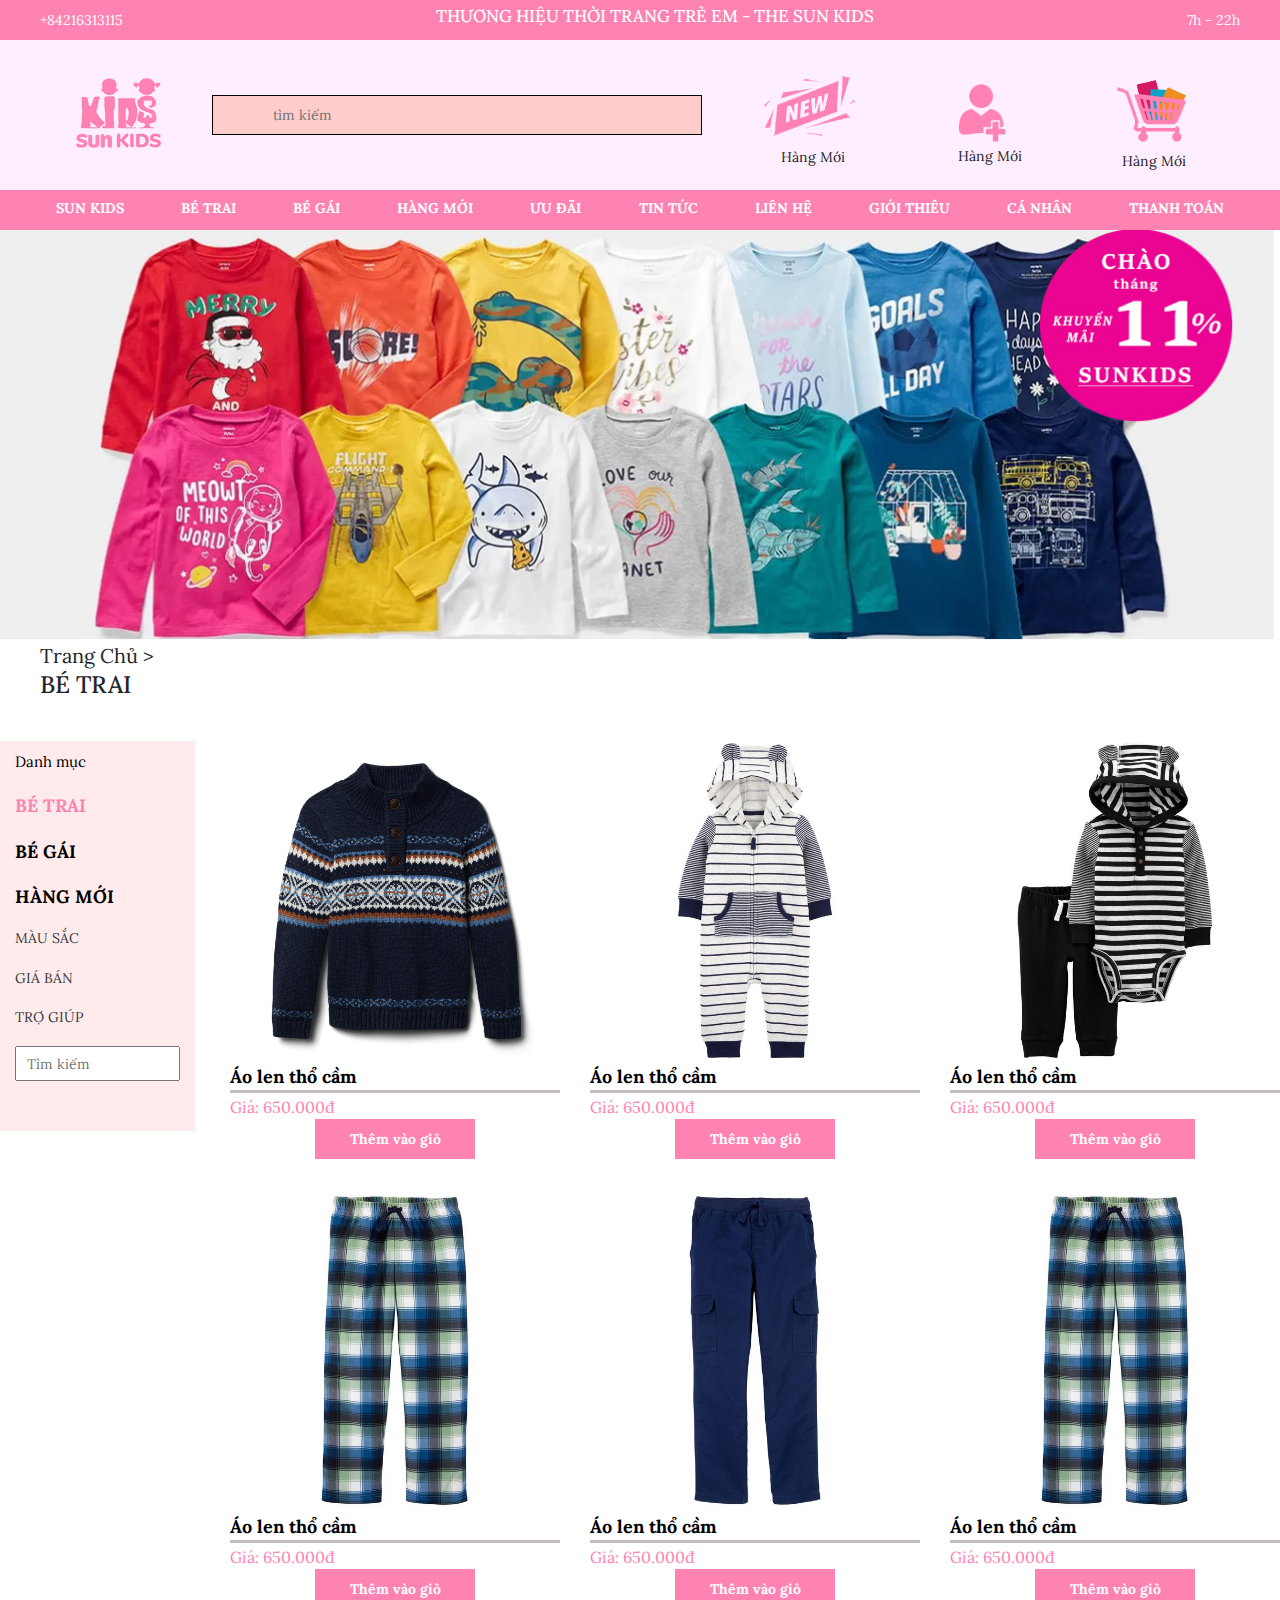
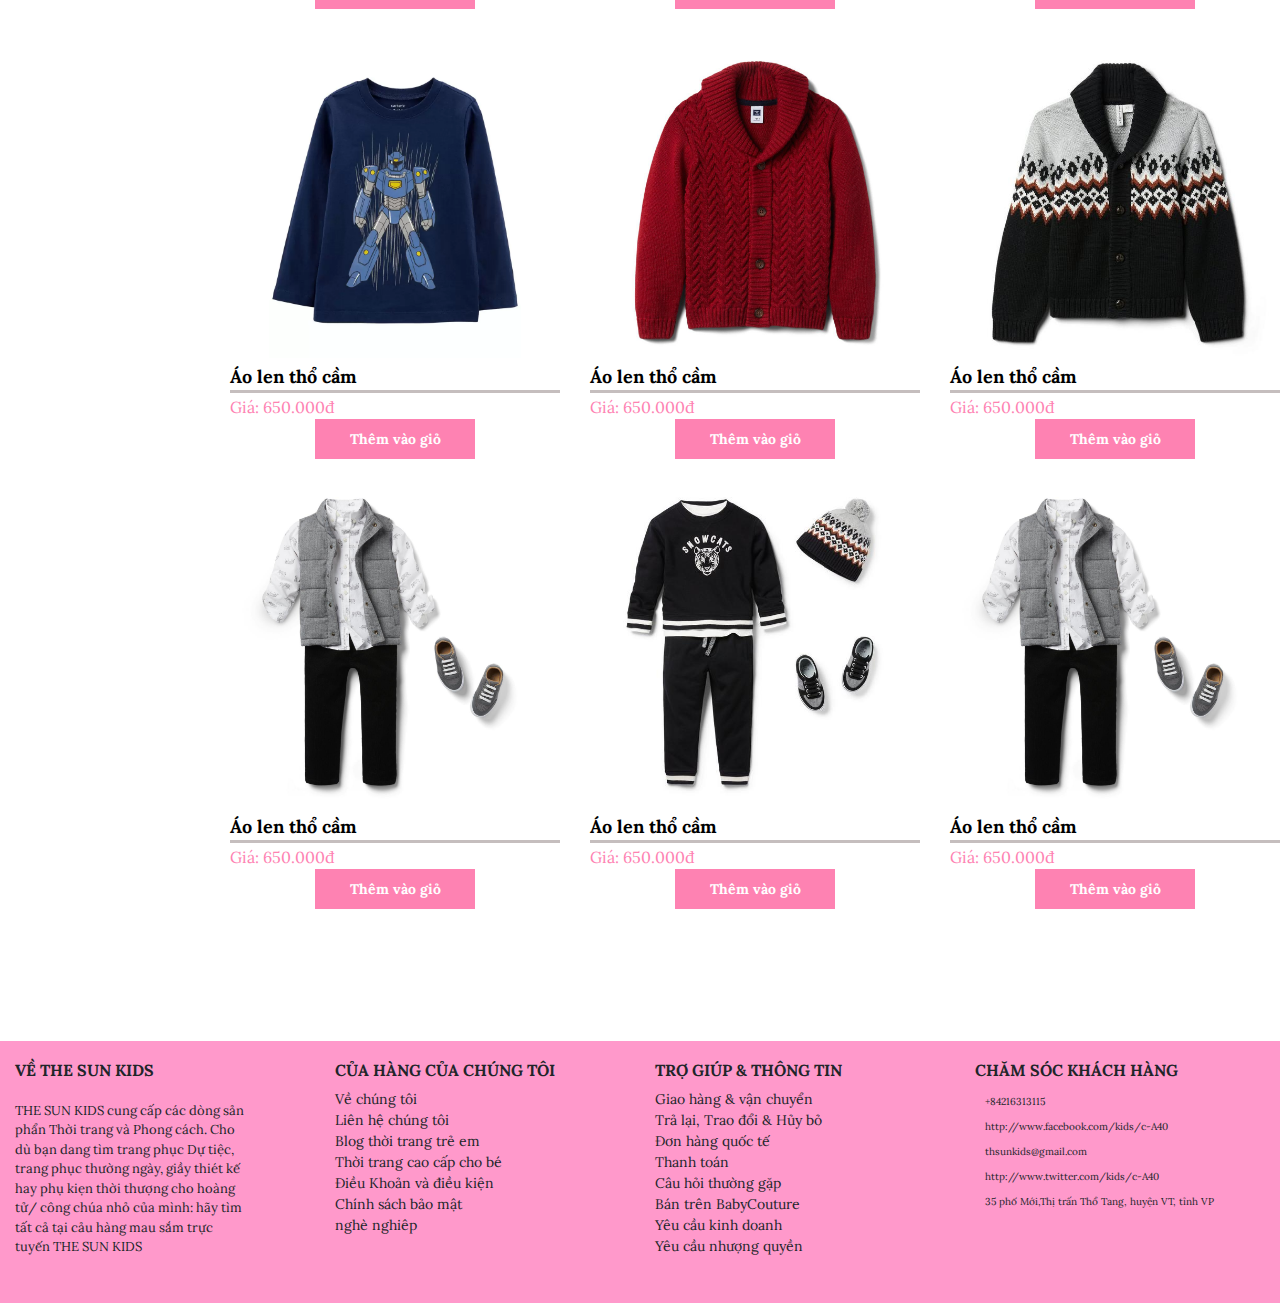
==== h2_betrai.html @ da8ee69f "3trang tiep theo" ====
<!DOCTYPE html>
<html lang="en">
  <head>
    <meta charset="UTF-8" />
    <meta http-equiv="X-UA-Compatible" content="IE=edge" />
    <meta name="viewport" content="width=device-width, initial-scale=1.0" />
    <!-- link bootrap 4 -->
    <link
      rel="stylesheet"
      href="https://stackpath.bootstrapcdn.com/bootstrap/4.4.1/css/bootstrap.min.css"
      integrity="sha384-Vkoo8x4CGsO3+Hhxv8T/Q5PaXtkKtu6ug5TOeNV6gBiFeWPGFN9MuhOf23Q9Ifjh"
      crossorigin="anonymous"
    />
    <!-- link fontawesome -->
    <link
      rel="stylesheet"
      href="https://use.fontawesome.com/releases/v5.5.0/css/all.css"
      integrity="sha384-B4dIYHKNBt8Bc12p+WXckhzcICo0wtJAoU8YZTY5qE0Id1GSseTk6S+L3BlXeVIU"
      crossorigin="anonymous"
    />
    <!-- link iconscou -->
    <link
      rel="stylesheet"
      href="https://unicons.iconscout.com/release/v4.0.0/css/line.css"
    />
    <link rel="stylesheet" href="h2_betrai.css" />
    <title>Trang Giỏ hàng bước 2 h5</title>
  </head>
  <body>
    <div class="container-fluid page-fluid">
      <header class="header">
        <div class="header__sub">
          <div>
            <i class="uil uil-phone"></i>
            <span>+84216313115</span>
          </div>
          <div>
            <h3 class="header__sub-title">
              THƯƠNG HIỆU THỜI TRANG TRẺ EM - THE SUN KIDS
            </h3>
          </div>
          <div>
            <i class="far fa-clock"></i>
            <span>7h - 22h</span>
          </div>
        </div>
        <div class="header__main">
          <div class="header__main-logo">
            <a href="index.html">
              <img src="./img/logo1.png" alt="" />
            </a>
          </div>
          <div class="header__search">
            <input type="text" placeholder="tìm kiếm" class="header__input" />
            <button class="header-btn-icon">
              <i class="fas fa-search"></i>
            </button>
          </div>
          <div class="header__img">
            <a href=""><img src="./img/new.png" alt="" /></a>            
            <span class="header__img-sub">Hàng Mới</span>
          </div>
          <div class="header__img">
            <a href=""><img src="./img/user.png" alt="" /></a>
            <span class="header__img-sub">Hàng Mới</span>
          </div>
          <div class="header__img">
            <a href=""><img src="./img/giohang.png" alt="" /></a>
            <span class="header__img-sub">Hàng Mới</span>
          </div>
        </div>
        <nav class="header__nav">
            <ul class="nav justify-content-sm-between text-uppercase">
                <li class="nav-item">
                  <a class="nav-link" href="#"><span>sun kids</span></a>
                </li>
                <li class="nav-item">
                  <a class="nav-link" href="#"><span>bé trai</span></a>
                </li>
                <li class="nav-item">
                  <a class="nav-link" href="#"><span>bé gái</span></a>
                </li>
                <li class="nav-item">
                  <a class="nav-link" href="#"><span>hàng mới</span></a>
                </li>
                <li class="nav-item">
                  <a class="nav-link" href="#"><span>ưu đãi</span></a>
                </li>
                <li class="nav-item">
                  <a class="nav-link" href="#"><span>tin tức</span></a>
                </li>
                <li class="nav-item">
                  <a class="nav-link" href="#"><span>liên hệ</span></a>
                </li>
                <li class="nav-item">
                  <a class="nav-link" href="#"><span>giới thiêu</span></a>
                </li>
                <li class="nav-item">
                  <a class="nav-link" href="#"><span>cá nhân</span></a>
                </li>
                <li class="nav-item">
                  <a class="nav-link" href="#"><span>Thanh toán</span></a>
                </li>
              </ul>
        </nav>
      </header>
    <!-- ===============================main=================================== -->
    <main>
        <div class="banner">
            <img src="/img/Trang_bé trai_full_1366px – 2.png" alt="">
        </div>
        <div class="nav__sub">
            <nav>
                <span>Trang Chủ ></span>
                <h4 class="text-uppercase">bé trai</h4>
            </nav>
        </div>
        <div class="shop__product">
            <nav class="shop__nav">            
                <ul class="shop__nav-list">
                    <span>Danh mục</span>
                    <li class="shop__nav-item"><a href="" class="shop__nav-link shop__nav-link-active shop__nav-link-active-color  text-uppercase">bé trai</a></li>
                    <li class="shop__nav-item"><a href="" class="shop__nav-link shop__nav-link-active text-uppercase">bé gái</a></li>
                    <li class="shop__nav-item"><a href="" class="shop__nav-link shop__nav-link-active text-uppercase">hàng mới</a></li>
                    <li class="shop__nav-item"><a href="" class="shop__nav-link text-uppercase text-dark">màu sắc</a></li>
                    <li class="shop__nav-item"><a href="" class="shop__nav-link text-uppercase text-dark">giá bán</a></li>
                    <li class="shop__nav-item"><a href="" class="shop__nav-link text-uppercase text-dark">trợ giúp</a></li>
                    <div>
                        <input type="text" placeholder="Tìm kiếm">
                    </div>
                </ul>   
            </nav>
            <div class="shop__product-list">
                <div class="shop__product-item">
                    <img src="./img/ẢNH SẢN PHẨM ĐẦU TIÊN.jpg" alt="" class="shop__product-img">
                    <span class="shop__product-name">Áo len thổ cầm</span>
                    <span class="shop__product-price">Giá: 650.000đ</span>
                    <button class="shop__product-btn">Thêm vào giỏ</button>
                </div>
                <div class="shop__product-item">
                    <img src="./img/3.jpg" alt="" class="shop__product-img">
                    <span class="shop__product-name">Áo len thổ cầm</span>
                    <span class="shop__product-price">Giá: 650.000đ</span>
                    <button class="shop__product-btn">Thêm vào giỏ</button>
                </div>
                <div class="shop__product-item">
                    <img src="./img/4.jpg" alt="" class="shop__product-img">
                    <span class="shop__product-name">Áo len thổ cầm</span>
                    <span class="shop__product-price">Giá: 650.000đ</span>
                    <button class="shop__product-btn">Thêm vào giỏ</button>
                </div>
                <div class="shop__product-item">
                    <img src="./img/11.jpg" alt="" class="shop__product-img">
                    <span class="shop__product-name">Áo len thổ cầm</span>
                    <span class="shop__product-price">Giá: 650.000đ</span>
                    <button class="shop__product-btn">Thêm vào giỏ</button>
                </div>
                <div class="shop__product-item">
                    <img src="./img/13.jpg" alt="" class="shop__product-img">
                    <span class="shop__product-name">Áo len thổ cầm</span>
                    <span class="shop__product-price">Giá: 650.000đ</span>
                    <button class="shop__product-btn">Thêm vào giỏ</button>
                </div>
                <div class="shop__product-item">
                    <img src="./img/11.jpg" alt="" class="shop__product-img">
                    <span class="shop__product-name">Áo len thổ cầm</span>
                    <span class="shop__product-price">Giá: 650.000đ</span>
                    <button class="shop__product-btn">Thêm vào giỏ</button>
                </div>
                <div class="shop__product-item">
                    <img src="./img/14.jpg" alt="" class="shop__product-img">
                    <span class="shop__product-name">Áo len thổ cầm</span>
                    <span class="shop__product-price">Giá: 650.000đ</span>
                    <button class="shop__product-btn">Thêm vào giỏ</button>
                </div>
                <div class="shop__product-item">
                    <img src="./img/17.jpg" alt="" class="shop__product-img">
                    <span class="shop__product-name">Áo len thổ cầm</span>
                    <span class="shop__product-price">Giá: 650.000đ</span>
                    <button class="shop__product-btn">Thêm vào giỏ</button>
                </div>
                <div class="shop__product-item">
                    <img src="./img/16.jpg" alt="" class="shop__product-img">
                    <span class="shop__product-name">Áo len thổ cầm</span>
                    <span class="shop__product-price">Giá: 650.000đ</span>
                    <button class="shop__product-btn">Thêm vào giỏ</button>
                </div>
                <div class="shop__product-item">
                    <img src="./img/25.jpg" alt="" class="shop__product-img">
                    <span class="shop__product-name">Áo len thổ cầm</span>
                    <span class="shop__product-price">Giá: 650.000đ</span>
                    <button class="shop__product-btn">Thêm vào giỏ</button>
                </div>
                <div class="shop__product-item">
                    <img src="./img/24.jpg" alt="" class="shop__product-img">
                    <span class="shop__product-name">Áo len thổ cầm</span>
                    <span class="shop__product-price">Giá: 650.000đ</span>
                    <button class="shop__product-btn">Thêm vào giỏ</button>
                </div>
                <div class="shop__product-item">
                    <img src="./img/25.jpg" alt="" class="shop__product-img">
                    <span class="shop__product-name">Áo len thổ cầm</span>
                    <span class="shop__product-price">Giá: 650.000đ</span>
                    <button class="shop__product-btn">Thêm vào giỏ</button>
                </div>
            </div>
        </div>
        <div class="select__slides">
            <div>
                <i class="fas fa-circle"></i>
                <i class="far fa-circle"></i>
                <i class="far fa-circle"></i>
                <i class="far fa-circle"></i>
            </div>
        </div>
    </main>
    <!-- ===============================footer================================== -->
    <footer class="container-fluid">
        <div class="row">
          <div class="col-3 footer-list">
            <h4>VỀ THE SUN KIDS</h4>
            <p>
              THE SUN KIDS cung cấp các dòng sản phẩn Thời trang và Phong cách.
              Cho dù bạn dang tìm trang phục Dự tiệc, trang phục thường ngày,
              giầy thiét kế hay phụ kiẹn thời thượng cho hoàng tử/ công chúa nhỏ
              của mình: hãy tìm tất cả tại cảu hàng mau sắm trực tuyến THE SUN
              KIDS
            </p>
          </div>
          <div class="col-3 footer-list">
            <h4>CỦA HÀNG CỦA CHÚNG TÔI</h4>
            <ul>
              <li>Về chúng tôi</li>
              <li>Liên hệ chúng tôi</li>
              <li>Blog thời trang trẻ em</li>
              <li>Thời trang cao cấp cho bé</li>
              <li>Điều Khoản và điều kiện</li>
              <li>Chính sách bảo mật</li>
              <li>nghè nghiêp</li>
            </ul>
          </div>
          <div class="col-3 footer-list">
            <h4>TRỢ GIÚP & THÔNG TIN</h4>
            <ul>
              <li>Giao hàng & vận chuyển</li>
              <li>Trả lại, Trao đổi & Hủy bỏ</li>
              <li>Đơn hàng quốc tế</li>
              <li>Thanh toán</li>
              <li>Câu hỏi thường gặp</li>
              <li>Bán trên BabyCouture</li>
              <li>Yêu cầu kinh doanh</li>
              <li>Yêu cầu nhượng quyền</li>
            </ul>
          </div>
          <div class="col-3 footer-list">
            <h4 class="text-uppercase">chăm sóc khách hàng</h4>
            <ul class="d-flex flex-column justify-content-between">
                <li class="fooder__connect">
                <i class="uil uil-phone"></i><a>+84216313115</a>
                </li>
                <li class="fooder__connect">
                <i class="uil uil-facebook"></i
                ><a>http://www.facebook.com/kids/c-A40</a>
                </li>
                <li class="fooder__connect">
                <i class="uil uil-envelope"></i><a>thsunkids@gmail.com</a>
                </li>
                <li class="fooder__connect">
                <i class="uil uil-twitter-alt"></i
                ><a>http://www.twitter.com/kids/c-A40</a>
                </li>
                <li class="fooder__connect">
                <i class="uil uil-map-marker"></i
                ><span>35 phố Mới,Thị trấn Thổ Tang, huyện VT, tỉnh VP</span>
                </li>
            </ul>
            </div>
        </div>
      </footer>
</body>
</html>
---- h2_betrai.css ----
@import url('https://fonts.googleapis.com/css2?family=Lora&family=Shippori+Antique+B1&display=swap');

* {
  margin: 0;
  padding: 0;
}

.main__color{
  color: #fe82b2;
}

body {
  font-family: 'Lora', serif;
  font-size: 14px;
  line-height: 1.5;
  background-color: #fff;
}

.page-fluid {
  max-width: 1366px;
  padding: 0;
}

.header {
  width: 100%;
}

.header__sub {
  background-color: #fe82b2;
  display: flex;
  justify-content: space-between;
  align-items: center;
  height: 40px;
  width: 100%;
  padding: 0 40px;
  color: #fff;
}

.header__sub-title {
  font-size: 17px;
}

.header__main {
  background-color: #ffeeff;
  height: 150px;
  display: flex;
  justify-content: space-between;
  align-items: center;
  padding: 0 70px;
}

.header__search {
  position: relative;
}

.header__input {
  width: 490px;
  height: 40px;
  border: 1px solid rgb(0, 0, 0);
  background-color: #fecccb;
  padding-left: 60px;
}



.header-btn-icon {
  position: absolute;
  width: 40px;
  height: 40px;
  background-color:transparent;
  border: 0;
  top: 0;
  right: 0;
}

.header__img {
  display: flex;
  flex-direction: column;
  justify-content: center;
  align-items: center;
}

.header__nav {
  height: 40px;
  background-color: #fe82b2;
  padding: 0 40px;
  font-weight: bold;
  color: #fff;
}

.header__nav a {
  color: #fff;
  text-decoration: none;
}
/* ================end header================ */

.banner img {
  width: 100%;
}

.nav__sub {
  padding: 0 40px;
  width: 100%;
  height: 100px;
  font-size: 20px;
}

.shop__product {
  display: flex;
  width: 100%;
}
.shop__nav {
  background-color: #ffebeb;
  width: 240px;
  height: 390px;
  padding: 0 15px;
  padding-top: 10px;
  padding-bottom: 50px;
}
.shop__nav span {
  font-size: 15px;
}

.shop__nav input {
  height: 35px;
  width: 100%;
  padding-left: 10px;
}
.shop__nav-list {
  display: flex;
  flex-direction: column;
  justify-content: space-between;
  list-style: none;
  height: 100%;
  color: #000;
}
/* .shop__nav-item {
} */
.shop__nav-link {
  text-decoration: none;
}
.shop__nav-link-active {
  color: #000000;
  font-size: 18px;
  font-weight: bold;
}
.shop__nav-link-active-color {
  color: #fe82b2;
}
/* .shop__nav-link.shop__nav-link-active.shop__nav-link-active-color{

}
.shop__nav-link.shop__nav-link-active{

} */

.shop__product-list {
  display: grid;
  grid-template-columns: repeat(3, 1fr);
  grid-gap: 30px;
  margin-left: 35px;
}
.shop__product-item {
  display: flex;
  align-items: center;
  justify-content: center;
  flex-direction: column;
  width: 330px;
  max-height: 420px;
}
.shop__product-img {
  height: 75%;
  overflow: hidden;
}

.shop__product-name {
  margin-top: 5px;
}
.shop__product-name,
.shop__product-price {
  display: inline;
  width: 100%;
  color: #000000;
  font-size: 18px;
  font-weight: bold;
}
.shop__product-price {
  color: #fe82b2;
  position: relative;
  font-weight: normal;
  font-size: 16px;
  padding-top: 5px;
}

.shop__product-price::after {
  content: ' ';
  position: absolute;
  top: 0;
  left: 0;
  width: 100%;
  height: 3px;
  background-color: #c5bebe;
}
.shop__product-btn {
  font-family: 'Lora', serif;
  width: 160px;
  height: 40px;
  background-color: #fe82b2;
  text-align: center;
  border: 0;
  color: #fff;
  font-weight: bold;
}

.select__slides div {
  display: flex;
  justify-content: flex-end;
  padding-right: 190px;
  margin-top: 60px;
  margin-bottom: 70px;
}

.select__slides i {
  padding: 0 2px;
  color: #494949;
}
/* ===========footer ===========*/

footer {
  height: 262px;
  background-color: #ff99cb;
  margin-top: 20px;
  padding: 20px 30px;
  display: flex;
  justify-content: space-between;
  max-width: 1366px;
}

.footer-list h4 {
  font-weight: bold;
  font-size: 16px;
}

.footer-list p {
  font-size: 13px;
  max-width: 80%;
  margin-top: 20px;
}

.footer-list ul {
  list-style: none;
}

.fooder__connect {
  display: flex;
  align-items: center;
}

.fooder__connect i{
  font-size: 25px;
  margin-right: 10px;
  font-weight: bold;
}

.fooder__connect span {
  font-size: 10px;
  line-height: 25px;
}  

.fooder__connect a {
  font-size: 10px;
  line-height: 25px;
}
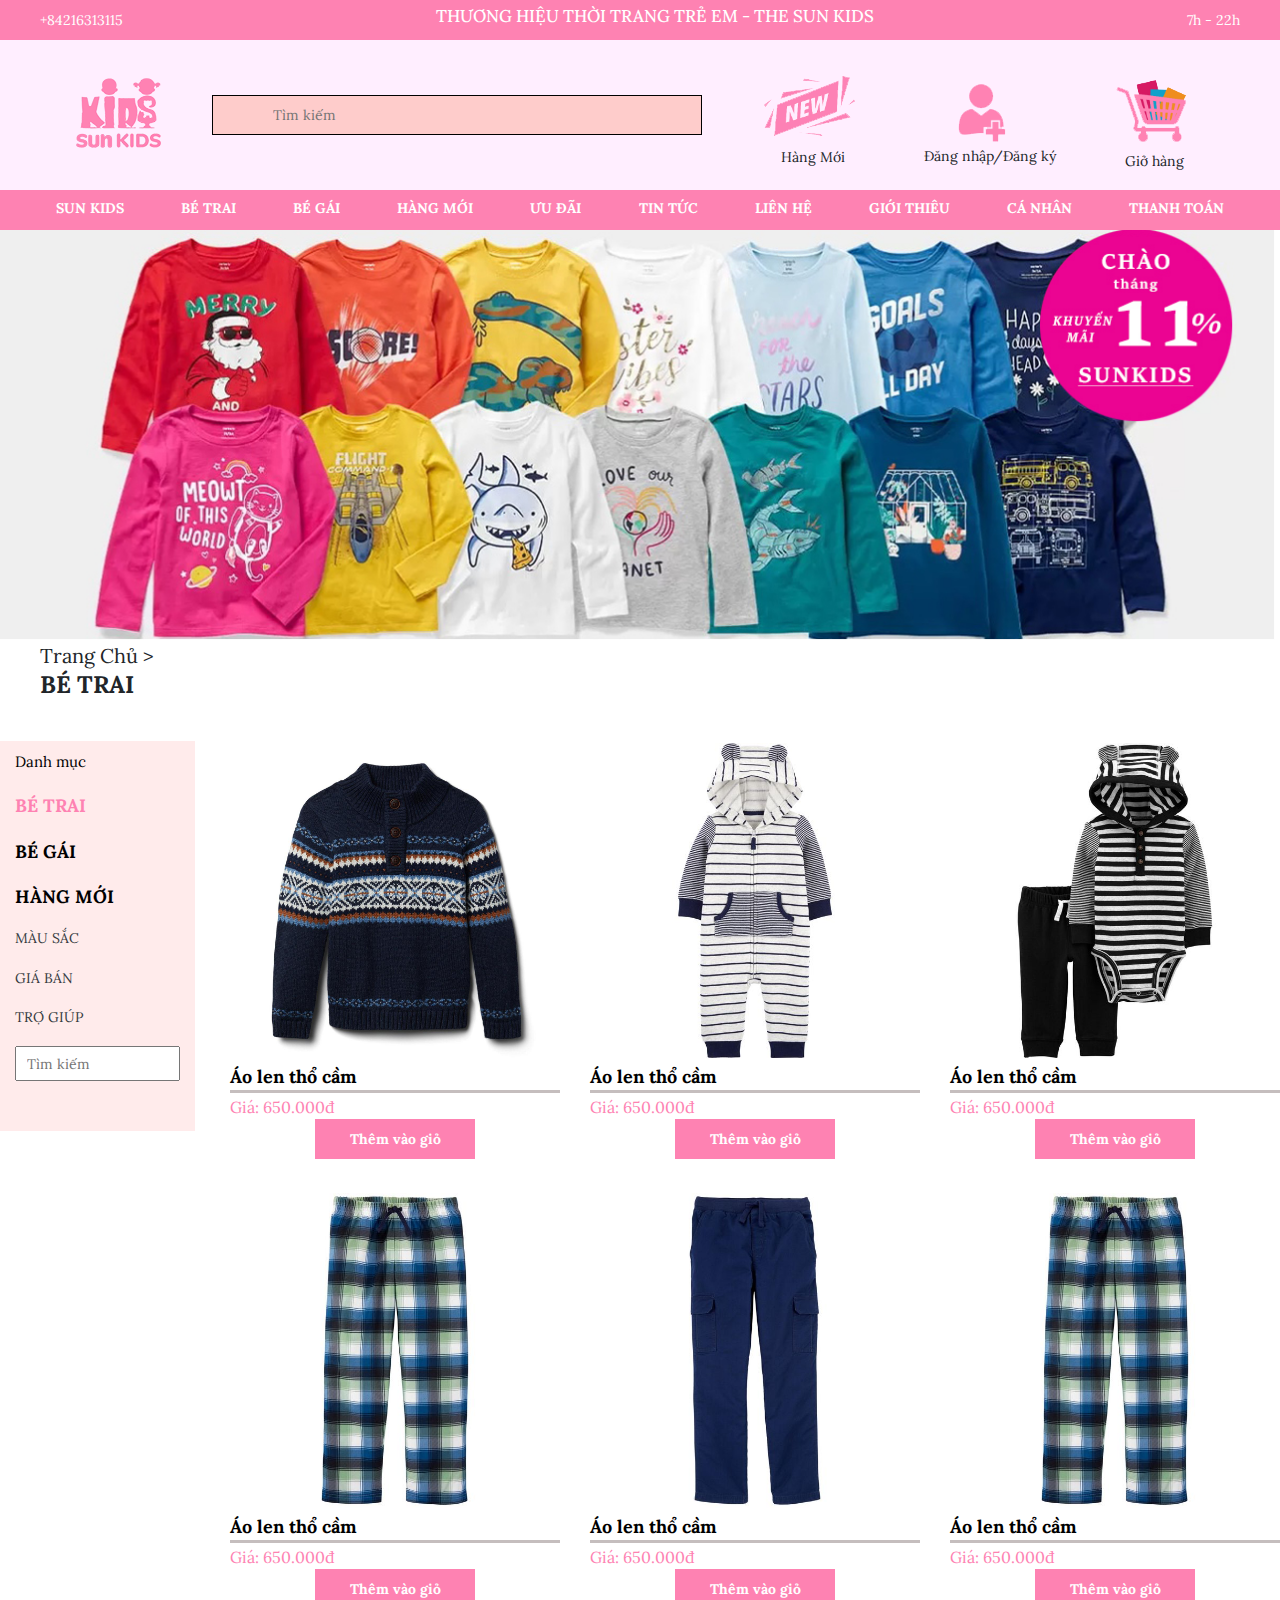
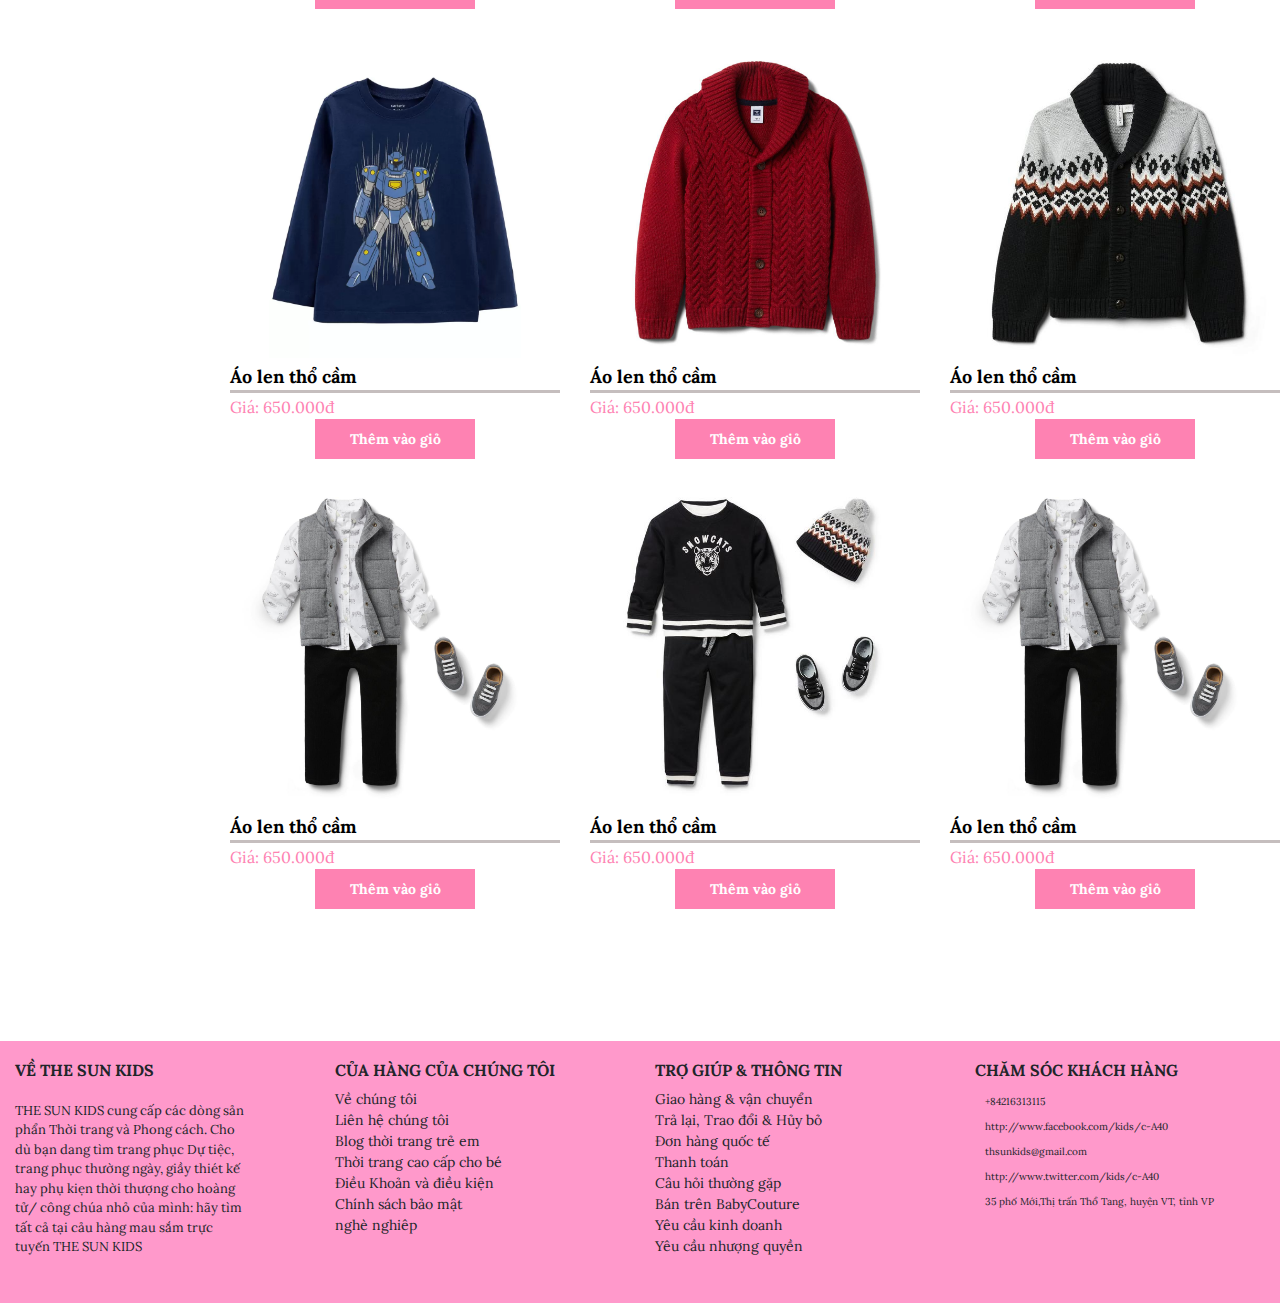
==== commit 6cb02f95: "123456789" ====
--- a/h2_betrai.html
+++ b/h2_betrai.html
@@ -1,281 +1,278 @@
 <!DOCTYPE html>
 <html lang="en">
-  <head>
-    <meta charset="UTF-8" />
-    <meta http-equiv="X-UA-Compatible" content="IE=edge" />
-    <meta name="viewport" content="width=device-width, initial-scale=1.0" />
-    <!-- link bootrap 4 -->
-    <link
-      rel="stylesheet"
-      href="https://stackpath.bootstrapcdn.com/bootstrap/4.4.1/css/bootstrap.min.css"
-      integrity="sha384-Vkoo8x4CGsO3+Hhxv8T/Q5PaXtkKtu6ug5TOeNV6gBiFeWPGFN9MuhOf23Q9Ifjh"
-      crossorigin="anonymous"
-    />
-    <!-- link fontawesome -->
-    <link
-      rel="stylesheet"
-      href="https://use.fontawesome.com/releases/v5.5.0/css/all.css"
-      integrity="sha384-B4dIYHKNBt8Bc12p+WXckhzcICo0wtJAoU8YZTY5qE0Id1GSseTk6S+L3BlXeVIU"
-      crossorigin="anonymous"
-    />
-    <!-- link iconscou -->
-    <link
-      rel="stylesheet"
-      href="https://unicons.iconscout.com/release/v4.0.0/css/line.css"
-    />
-    <link rel="stylesheet" href="h2_betrai.css" />
-    <title>Trang Giỏ hàng bước 2 h5</title>
-  </head>
-  <body>
-    <div class="container-fluid page-fluid">
-      <header class="header">
-        <div class="header__sub">
-          <div>
-            <i class="uil uil-phone"></i>
-            <span>+84216313115</span>
-          </div>
-          <div>
-            <h3 class="header__sub-title">
-              THƯƠNG HIỆU THỜI TRANG TRẺ EM - THE SUN KIDS
-            </h3>
-          </div>
-          <div>
-            <i class="far fa-clock"></i>
-            <span>7h - 22h</span>
-          </div>
-        </div>
-        <div class="header__main">
-          <div class="header__main-logo">
-            <a href="index.html">
-              <img src="./img/logo1.png" alt="" />
+
+<head>
+  <meta charset="UTF-8" />
+  <meta http-equiv="X-UA-Compatible" content="IE=edge" />
+  <meta name="viewport" content="width=device-width, initial-scale=1.0" />
+  <!-- link bootrap 4 -->
+  <link rel="stylesheet" href="https://stackpath.bootstrapcdn.com/bootstrap/4.4.1/css/bootstrap.min.css"
+    integrity="sha384-Vkoo8x4CGsO3+Hhxv8T/Q5PaXtkKtu6ug5TOeNV6gBiFeWPGFN9MuhOf23Q9Ifjh" crossorigin="anonymous" />
+  <!-- link fontawesome -->
+  <link rel="stylesheet" href="https://use.fontawesome.com/releases/v5.5.0/css/all.css"
+    integrity="sha384-B4dIYHKNBt8Bc12p+WXckhzcICo0wtJAoU8YZTY5qE0Id1GSseTk6S+L3BlXeVIU" crossorigin="anonymous" />
+  <!-- link iconscou -->
+  <link rel="stylesheet" href="https://unicons.iconscout.com/release/v4.0.0/css/line.css" />
+  <link rel="stylesheet" href="h2_betrai.css" />
+  <title>Trang Giỏ hàng bước 2 h5</title>
+</head>
+
+<body>
+  <div class="container-fluid p-0">
+    <header class="header">
+      <div class="header__sub">
+        <div>
+          <i class="uil uil-phone"></i>
+          <span>+84216313115</span>
+        </div>
+        <div>
+          <h3 class="header__sub-title text-uppercase">
+            thương hiệu thời trang trẻ em - the sun kids
+          </h3>
+        </div>
+        <div>
+          <i class="far fa-clock"></i>
+          <span>7h - 22h</span>
+        </div>
+      </div>
+      <div class="header__main">
+        <div class="header__main-logo">
+          <a href="index.html">
+            <img src="./img/logo1.png" alt="" />
+          </a>
+        </div>
+        <div class="header__search">
+          <input type="text" placeholder="Tìm kiếm" class="header__input" />
+          <button class="header-btn-icon">
+            <i class="fas fa-search"></i>
+          </button>
+        </div>
+        <div class="header__img">
+          <a href=""><img src="./img/new.png" alt="" /></a>
+          <span class="header__img-sub">Hàng Mới</span>
+        </div>
+        <div class="header__img">
+          <a href=""><img src="./img/user.png" alt="" /></a>
+          <span class="header__img-sub">Đăng nhập/Đăng ký</span>
+        </div>
+        <div class="header__img">
+          <a href=""><img src="./img/giohang.png" alt="" /></a>
+          <span class="header__img-sub">Giở hàng</span>
+        </div>
+      </div>
+      <nav class="header__nav">
+        <ul class="nav justify-content-sm-between text-uppercase">
+          <li class="nav-item">
+            <a class="nav-link" href="index.html"><span>sun kids</span></a>
+          </li>
+          <li class="nav-item">
+            <a class="nav-link" href="h2_betrai.html"><span>bé trai</span></a>
+          </li>
+          <li class="nav-item">
+            <a class="nav-link" href="#"><span>bé gái</span></a>
+          </li>
+          <li class="nav-item">
+            <a class="nav-link" href="#"><span>hàng mới</span></a>
+          </li>
+          <li class="nav-item">
+            <a class="nav-link" href="#"><span>ưu đãi</span></a>
+          </li>
+          <li class="nav-item">
+            <a class="nav-link" href="#"><span>tin tức</span></a>
+          </li>
+          <li class="nav-item">
+            <a class="nav-link" href="#"><span>liên hệ</span></a>
+          </li>
+          <li class="nav-item">
+            <a class="nav-link" href="#"><span>giới thiêu</span></a>
+          </li>
+          <li class="nav-item">
+            <a class="nav-link" href="#"><span>cá nhân</span></a>
+          </li>
+          <li class="nav-item">
+            <a class="nav-link" href="h5_thanhtoan.html"><span>Thanh toán</span></a>
+          </li>
+        </ul>
+      </nav>
+    </header>
+    <!-- ===============================main=================================== -->
+    <main class="page-fluid">
+      <div class="banner">
+        <img src="./img/Trang_bé trai_full_1366px – 2.png" alt="">
+      </div>
+      <div class="nav__sub">
+        <nav>
+          <span>Trang Chủ ></span>
+          <h4 class="text-uppercase font-weight-bold">bé trai</h4>
+        </nav>
+      </div>
+      <div class="shop__product">
+        <nav class="shop__nav">
+          <ul class="shop__nav-list">
+            <span>Danh mục</span>
+            <li class="shop__nav-item"><a href=""
+                class="shop__nav-link shop__nav-link-active shop__nav-link-active-color  text-uppercase">bé trai</a>
+            </li>
+            <li class="shop__nav-item"><a href="" class="shop__nav-link shop__nav-link-active text-uppercase">bé gái</a>
+            </li>
+            <li class="shop__nav-item"><a href="" class="shop__nav-link shop__nav-link-active text-uppercase">hàng
+                mới</a></li>
+            <li class="shop__nav-item"><a href="" class="shop__nav-link text-uppercase text-dark">màu sắc</a></li>
+            <li class="shop__nav-item"><a href="" class="shop__nav-link text-uppercase text-dark">giá bán</a></li>
+            <li class="shop__nav-item"><a href="" class="shop__nav-link text-uppercase text-dark">trợ giúp</a></li>
+            <div>
+              <input type="text" placeholder="Tìm kiếm" class="shop__nav-input">
+            </div>
+          </ul>
+        </nav>
+        <div class="shop__product-list">
+          <div class="shop__product-item">
+            <a href="h6_chitietsp.html" class="shop__product-item text-decoration-none">
+              <img src="./img/ẢNH SẢN PHẨM ĐẦU TIÊN.jpg" alt="" class="shop__product-img">
+              <span class="shop__product-name">Áo len thổ cầm</span>
+              <span class="shop__product-price">Giá: 650.000đ</span>
+              <button class="shop__product-btn">Thêm vào giỏ</button>
             </a>
-          </div>
-          <div class="header__search">
-            <input type="text" placeholder="tìm kiếm" class="header__input" />
-            <button class="header-btn-icon">
-              <i class="fas fa-search"></i>
-            </button>
-          </div>
-          <div class="header__img">
-            <a href=""><img src="./img/new.png" alt="" /></a>            
-            <span class="header__img-sub">Hàng Mới</span>
-          </div>
-          <div class="header__img">
-            <a href=""><img src="./img/user.png" alt="" /></a>
-            <span class="header__img-sub">Hàng Mới</span>
-          </div>
-          <div class="header__img">
-            <a href=""><img src="./img/giohang.png" alt="" /></a>
-            <span class="header__img-sub">Hàng Mới</span>
-          </div>
-        </div>
-        <nav class="header__nav">
-            <ul class="nav justify-content-sm-between text-uppercase">
-                <li class="nav-item">
-                  <a class="nav-link" href="#"><span>sun kids</span></a>
-                </li>
-                <li class="nav-item">
-                  <a class="nav-link" href="#"><span>bé trai</span></a>
-                </li>
-                <li class="nav-item">
-                  <a class="nav-link" href="#"><span>bé gái</span></a>
-                </li>
-                <li class="nav-item">
-                  <a class="nav-link" href="#"><span>hàng mới</span></a>
-                </li>
-                <li class="nav-item">
-                  <a class="nav-link" href="#"><span>ưu đãi</span></a>
-                </li>
-                <li class="nav-item">
-                  <a class="nav-link" href="#"><span>tin tức</span></a>
-                </li>
-                <li class="nav-item">
-                  <a class="nav-link" href="#"><span>liên hệ</span></a>
-                </li>
-                <li class="nav-item">
-                  <a class="nav-link" href="#"><span>giới thiêu</span></a>
-                </li>
-                <li class="nav-item">
-                  <a class="nav-link" href="#"><span>cá nhân</span></a>
-                </li>
-                <li class="nav-item">
-                  <a class="nav-link" href="#"><span>Thanh toán</span></a>
-                </li>
-              </ul>
-        </nav>
-      </header>
-    <!-- ===============================main=================================== -->
-    <main>
-        <div class="banner">
-            <img src="/img/Trang_bé trai_full_1366px – 2.png" alt="">
-        </div>
-        <div class="nav__sub">
-            <nav>
-                <span>Trang Chủ ></span>
-                <h4 class="text-uppercase">bé trai</h4>
-            </nav>
-        </div>
-        <div class="shop__product">
-            <nav class="shop__nav">            
-                <ul class="shop__nav-list">
-                    <span>Danh mục</span>
-                    <li class="shop__nav-item"><a href="" class="shop__nav-link shop__nav-link-active shop__nav-link-active-color  text-uppercase">bé trai</a></li>
-                    <li class="shop__nav-item"><a href="" class="shop__nav-link shop__nav-link-active text-uppercase">bé gái</a></li>
-                    <li class="shop__nav-item"><a href="" class="shop__nav-link shop__nav-link-active text-uppercase">hàng mới</a></li>
-                    <li class="shop__nav-item"><a href="" class="shop__nav-link text-uppercase text-dark">màu sắc</a></li>
-                    <li class="shop__nav-item"><a href="" class="shop__nav-link text-uppercase text-dark">giá bán</a></li>
-                    <li class="shop__nav-item"><a href="" class="shop__nav-link text-uppercase text-dark">trợ giúp</a></li>
-                    <div>
-                        <input type="text" placeholder="Tìm kiếm">
-                    </div>
-                </ul>   
-            </nav>
-            <div class="shop__product-list">
-                <div class="shop__product-item">
-                    <img src="./img/ẢNH SẢN PHẨM ĐẦU TIÊN.jpg" alt="" class="shop__product-img">
-                    <span class="shop__product-name">Áo len thổ cầm</span>
-                    <span class="shop__product-price">Giá: 650.000đ</span>
-                    <button class="shop__product-btn">Thêm vào giỏ</button>
-                </div>
-                <div class="shop__product-item">
-                    <img src="./img/3.jpg" alt="" class="shop__product-img">
-                    <span class="shop__product-name">Áo len thổ cầm</span>
-                    <span class="shop__product-price">Giá: 650.000đ</span>
-                    <button class="shop__product-btn">Thêm vào giỏ</button>
-                </div>
-                <div class="shop__product-item">
-                    <img src="./img/4.jpg" alt="" class="shop__product-img">
-                    <span class="shop__product-name">Áo len thổ cầm</span>
-                    <span class="shop__product-price">Giá: 650.000đ</span>
-                    <button class="shop__product-btn">Thêm vào giỏ</button>
-                </div>
-                <div class="shop__product-item">
-                    <img src="./img/11.jpg" alt="" class="shop__product-img">
-                    <span class="shop__product-name">Áo len thổ cầm</span>
-                    <span class="shop__product-price">Giá: 650.000đ</span>
-                    <button class="shop__product-btn">Thêm vào giỏ</button>
-                </div>
-                <div class="shop__product-item">
-                    <img src="./img/13.jpg" alt="" class="shop__product-img">
-                    <span class="shop__product-name">Áo len thổ cầm</span>
-                    <span class="shop__product-price">Giá: 650.000đ</span>
-                    <button class="shop__product-btn">Thêm vào giỏ</button>
-                </div>
-                <div class="shop__product-item">
-                    <img src="./img/11.jpg" alt="" class="shop__product-img">
-                    <span class="shop__product-name">Áo len thổ cầm</span>
-                    <span class="shop__product-price">Giá: 650.000đ</span>
-                    <button class="shop__product-btn">Thêm vào giỏ</button>
-                </div>
-                <div class="shop__product-item">
-                    <img src="./img/14.jpg" alt="" class="shop__product-img">
-                    <span class="shop__product-name">Áo len thổ cầm</span>
-                    <span class="shop__product-price">Giá: 650.000đ</span>
-                    <button class="shop__product-btn">Thêm vào giỏ</button>
-                </div>
-                <div class="shop__product-item">
-                    <img src="./img/17.jpg" alt="" class="shop__product-img">
-                    <span class="shop__product-name">Áo len thổ cầm</span>
-                    <span class="shop__product-price">Giá: 650.000đ</span>
-                    <button class="shop__product-btn">Thêm vào giỏ</button>
-                </div>
-                <div class="shop__product-item">
-                    <img src="./img/16.jpg" alt="" class="shop__product-img">
-                    <span class="shop__product-name">Áo len thổ cầm</span>
-                    <span class="shop__product-price">Giá: 650.000đ</span>
-                    <button class="shop__product-btn">Thêm vào giỏ</button>
-                </div>
-                <div class="shop__product-item">
-                    <img src="./img/25.jpg" alt="" class="shop__product-img">
-                    <span class="shop__product-name">Áo len thổ cầm</span>
-                    <span class="shop__product-price">Giá: 650.000đ</span>
-                    <button class="shop__product-btn">Thêm vào giỏ</button>
-                </div>
-                <div class="shop__product-item">
-                    <img src="./img/24.jpg" alt="" class="shop__product-img">
-                    <span class="shop__product-name">Áo len thổ cầm</span>
-                    <span class="shop__product-price">Giá: 650.000đ</span>
-                    <button class="shop__product-btn">Thêm vào giỏ</button>
-                </div>
-                <div class="shop__product-item">
-                    <img src="./img/25.jpg" alt="" class="shop__product-img">
-                    <span class="shop__product-name">Áo len thổ cầm</span>
-                    <span class="shop__product-price">Giá: 650.000đ</span>
-                    <button class="shop__product-btn">Thêm vào giỏ</button>
-                </div>
-            </div>
-        </div>
-        <div class="select__slides">
-            <div>
-                <i class="fas fa-circle"></i>
-                <i class="far fa-circle"></i>
-                <i class="far fa-circle"></i>
-                <i class="far fa-circle"></i>
-            </div>
-        </div>
+
+          </div>
+          <div class="shop__product-item">
+            <img src="./img/3.jpg" alt="" class="shop__product-img">
+            <span class="shop__product-name">Áo len thổ cầm</span>
+            <span class="shop__product-price">Giá: 650.000đ</span>
+            <button class="shop__product-btn">Thêm vào giỏ</button>
+          </div>
+          <div class="shop__product-item">
+            <img src="./img/4.jpg" alt="" class="shop__product-img">
+            <span class="shop__product-name">Áo len thổ cầm</span>
+            <span class="shop__product-price">Giá: 650.000đ</span>
+            <button class="shop__product-btn">Thêm vào giỏ</button>
+          </div>
+          <div class="shop__product-item">
+            <img src="./img/11.jpg" alt="" class="shop__product-img">
+            <span class="shop__product-name">Áo len thổ cầm</span>
+            <span class="shop__product-price">Giá: 650.000đ</span>
+            <button class="shop__product-btn">Thêm vào giỏ</button>
+          </div>
+          <div class="shop__product-item">
+            <img src="./img/13.jpg" alt="" class="shop__product-img">
+            <span class="shop__product-name">Áo len thổ cầm</span>
+            <span class="shop__product-price">Giá: 650.000đ</span>
+            <button class="shop__product-btn">Thêm vào giỏ</button>
+          </div>
+          <div class="shop__product-item">
+            <img src="./img/11.jpg" alt="" class="shop__product-img">
+            <span class="shop__product-name">Áo len thổ cầm</span>
+            <span class="shop__product-price">Giá: 650.000đ</span>
+            <button class="shop__product-btn">Thêm vào giỏ</button>
+          </div>
+          <div class="shop__product-item">
+            <img src="./img/14.jpg" alt="" class="shop__product-img">
+            <span class="shop__product-name">Áo len thổ cầm</span>
+            <span class="shop__product-price">Giá: 650.000đ</span>
+            <button class="shop__product-btn">Thêm vào giỏ</button>
+          </div>
+          <div class="shop__product-item">
+            <img src="./img/17.jpg" alt="" class="shop__product-img">
+            <span class="shop__product-name">Áo len thổ cầm</span>
+            <span class="shop__product-price">Giá: 650.000đ</span>
+            <button class="shop__product-btn">Thêm vào giỏ</button>
+          </div>
+          <div class="shop__product-item">
+            <img src="./img/16.jpg" alt="" class="shop__product-img">
+            <span class="shop__product-name">Áo len thổ cầm</span>
+            <span class="shop__product-price">Giá: 650.000đ</span>
+            <button class="shop__product-btn">Thêm vào giỏ</button>
+          </div>
+          <div class="shop__product-item">
+            <img src="./img/25.jpg" alt="" class="shop__product-img">
+            <span class="shop__product-name">Áo len thổ cầm</span>
+            <span class="shop__product-price">Giá: 650.000đ</span>
+            <button class="shop__product-btn">Thêm vào giỏ</button>
+          </div>
+          <div class="shop__product-item">
+            <img src="./img/24.jpg" alt="" class="shop__product-img">
+            <span class="shop__product-name">Áo len thổ cầm</span>
+            <span class="shop__product-price">Giá: 650.000đ</span>
+            <button class="shop__product-btn">Thêm vào giỏ</button>
+          </div>
+          <div class="shop__product-item">
+            <img src="./img/25.jpg" alt="" class="shop__product-img">
+            <span class="shop__product-name">Áo len thổ cầm</span>
+            <span class="shop__product-price">Giá: 650.000đ</span>
+            <button class="shop__product-btn">Thêm vào giỏ</button>
+          </div>
+        </div>
+      </div>
+      <div class="select__slides">
+        <div>
+          <i class="fas fa-circle"></i>
+          <i class="far fa-circle"></i>
+          <i class="far fa-circle"></i>
+          <i class="far fa-circle"></i>
+        </div>
+      </div>
     </main>
     <!-- ===============================footer================================== -->
-    <footer class="container-fluid">
-        <div class="row">
-          <div class="col-3 footer-list">
-            <h4>VỀ THE SUN KIDS</h4>
-            <p>
-              THE SUN KIDS cung cấp các dòng sản phẩn Thời trang và Phong cách.
-              Cho dù bạn dang tìm trang phục Dự tiệc, trang phục thường ngày,
-              giầy thiét kế hay phụ kiẹn thời thượng cho hoàng tử/ công chúa nhỏ
-              của mình: hãy tìm tất cả tại cảu hàng mau sắm trực tuyến THE SUN
-              KIDS
-            </p>
-          </div>
-          <div class="col-3 footer-list">
-            <h4>CỦA HÀNG CỦA CHÚNG TÔI</h4>
-            <ul>
-              <li>Về chúng tôi</li>
-              <li>Liên hệ chúng tôi</li>
-              <li>Blog thời trang trẻ em</li>
-              <li>Thời trang cao cấp cho bé</li>
-              <li>Điều Khoản và điều kiện</li>
-              <li>Chính sách bảo mật</li>
-              <li>nghè nghiêp</li>
-            </ul>
-          </div>
-          <div class="col-3 footer-list">
-            <h4>TRỢ GIÚP & THÔNG TIN</h4>
-            <ul>
-              <li>Giao hàng & vận chuyển</li>
-              <li>Trả lại, Trao đổi & Hủy bỏ</li>
-              <li>Đơn hàng quốc tế</li>
-              <li>Thanh toán</li>
-              <li>Câu hỏi thường gặp</li>
-              <li>Bán trên BabyCouture</li>
-              <li>Yêu cầu kinh doanh</li>
-              <li>Yêu cầu nhượng quyền</li>
-            </ul>
-          </div>
-          <div class="col-3 footer-list">
-            <h4 class="text-uppercase">chăm sóc khách hàng</h4>
-            <ul class="d-flex flex-column justify-content-between">
-                <li class="fooder__connect">
-                <i class="uil uil-phone"></i><a>+84216313115</a>
-                </li>
-                <li class="fooder__connect">
-                <i class="uil uil-facebook"></i
-                ><a>http://www.facebook.com/kids/c-A40</a>
-                </li>
-                <li class="fooder__connect">
-                <i class="uil uil-envelope"></i><a>thsunkids@gmail.com</a>
-                </li>
-                <li class="fooder__connect">
-                <i class="uil uil-twitter-alt"></i
-                ><a>http://www.twitter.com/kids/c-A40</a>
-                </li>
-                <li class="fooder__connect">
-                <i class="uil uil-map-marker"></i
-                ><span>35 phố Mới,Thị trấn Thổ Tang, huyện VT, tỉnh VP</span>
-                </li>
-            </ul>
-            </div>
-        </div>
-      </footer>
+    <footer class="container-fluid ">
+      <div class="row">
+        <div class="col-3 footer-list">
+          <h4>VỀ THE SUN KIDS</h4>
+          <p>
+            THE SUN KIDS cung cấp các dòng sản phẩn Thời trang và Phong cách.
+            Cho dù bạn dang tìm trang phục Dự tiệc, trang phục thường ngày,
+            giầy thiét kế hay phụ kiẹn thời thượng cho hoàng tử/ công chúa nhỏ
+            của mình: hãy tìm tất cả tại cảu hàng mau sắm trực tuyến THE SUN
+            KIDS
+          </p>
+        </div>
+        <div class="col-3 footer-list">
+          <h4>CỦA HÀNG CỦA CHÚNG TÔI</h4>
+          <ul>
+            <li>Về chúng tôi</li>
+            <li>Liên hệ chúng tôi</li>
+            <li>Blog thời trang trẻ em</li>
+            <li>Thời trang cao cấp cho bé</li>
+            <li>Điều Khoản và điều kiện</li>
+            <li>Chính sách bảo mật</li>
+            <li>nghè nghiêp</li>
+          </ul>
+        </div>
+        <div class="col-3 footer-list">
+          <h4>TRỢ GIÚP & THÔNG TIN</h4>
+          <ul>
+            <li>Giao hàng & vận chuyển</li>
+            <li>Trả lại, Trao đổi & Hủy bỏ</li>
+            <li>Đơn hàng quốc tế</li>
+            <li>Thanh toán</li>
+            <li>Câu hỏi thường gặp</li>
+            <li>Bán trên BabyCouture</li>
+            <li>Yêu cầu kinh doanh</li>
+            <li>Yêu cầu nhượng quyền</li>
+          </ul>
+        </div>
+        <div class="col-3 footer-list">
+          <h4 class="text-uppercase">chăm sóc khách hàng</h4>
+          <ul class="d-flex flex-column justify-content-between">
+            <li class="fooder__connect">
+              <i class="uil uil-phone"></i><a>+84216313115</a>
+            </li>
+            <li class="fooder__connect">
+              <i class="uil uil-facebook"></i><a>http://www.facebook.com/kids/c-A40</a>
+            </li>
+            <li class="fooder__connect">
+              <i class="uil uil-envelope"></i><a>thsunkids@gmail.com</a>
+            </li>
+            <li class="fooder__connect">
+              <i class="uil uil-twitter-alt"></i><a>http://www.twitter.com/kids/c-A40</a>
+            </li>
+            <li class="fooder__connect">
+              <i class="uil uil-map-marker"></i><span>35 phố Mới,Thị trấn Thổ Tang, huyện VT, tỉnh VP</span>
+            </li>
+          </ul>
+        </div>
+      </div>
+    </footer>
+  </div>
 </body>
+
 </html>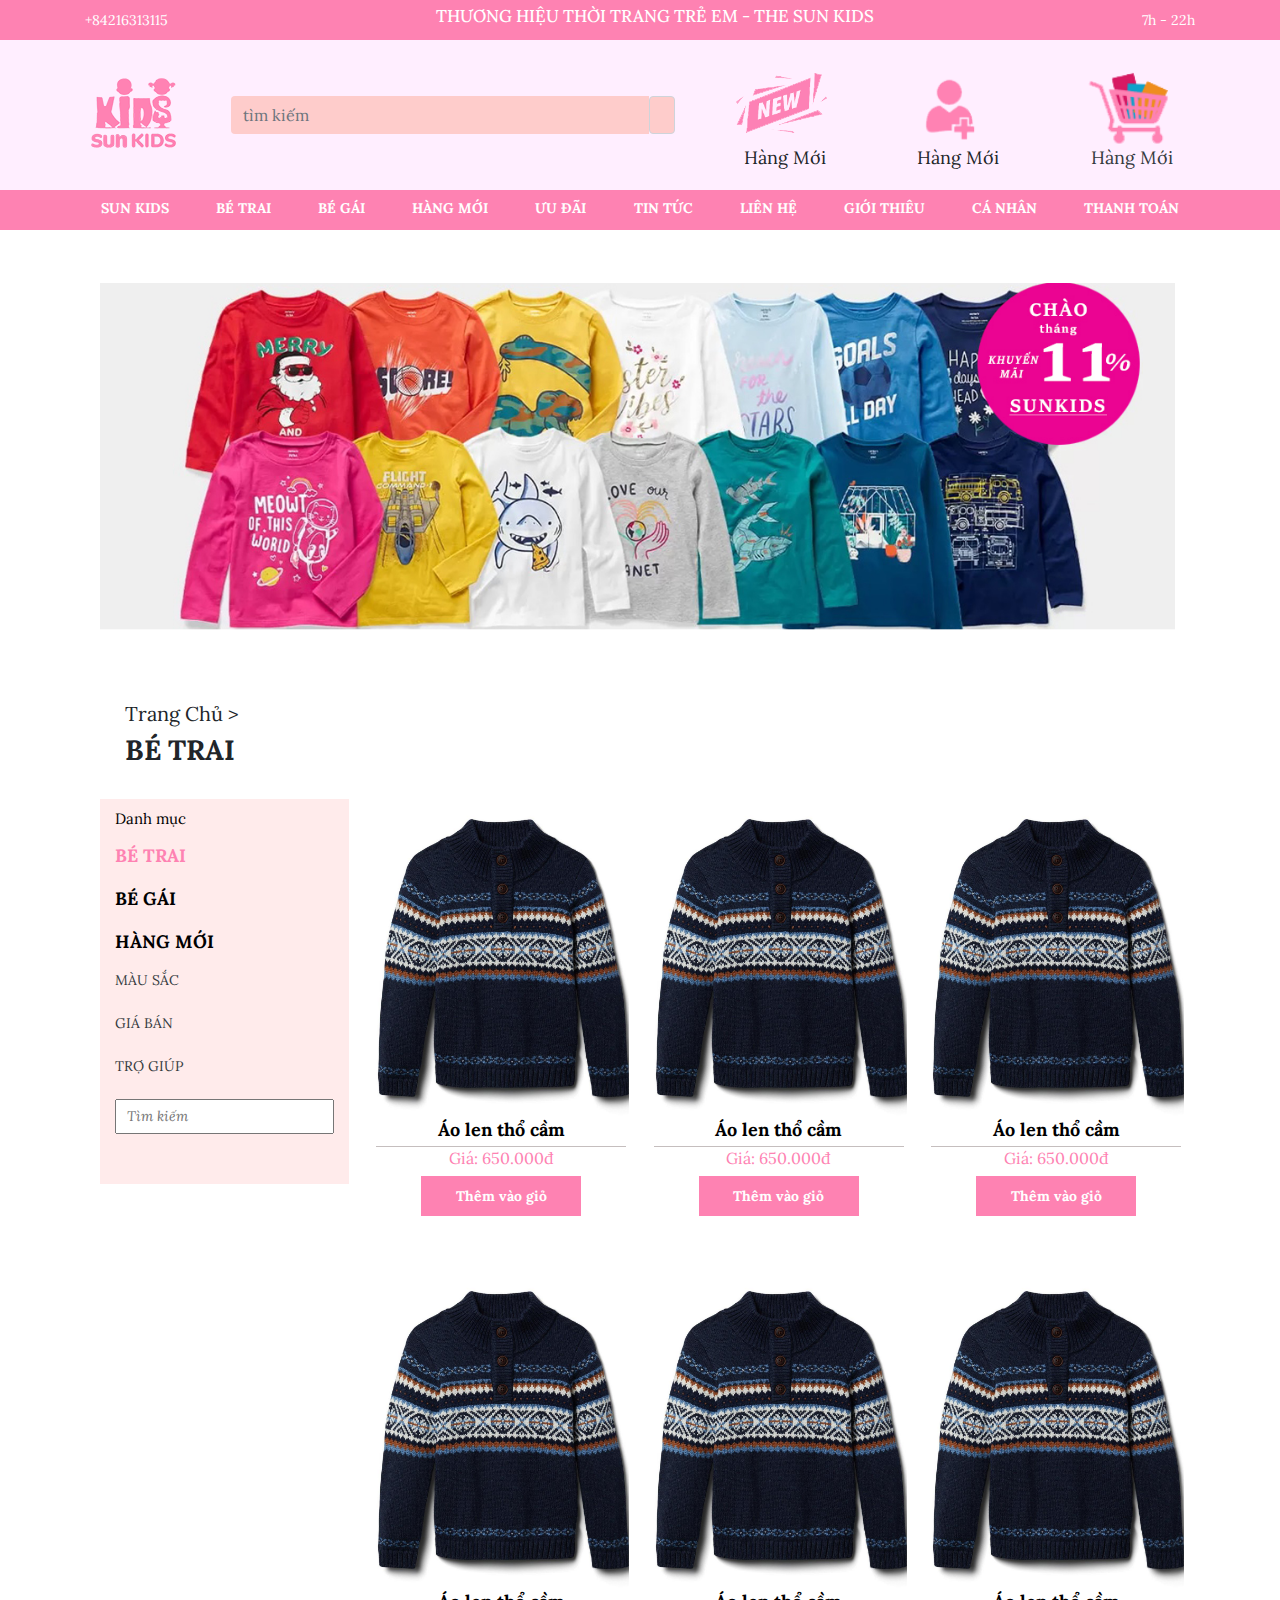
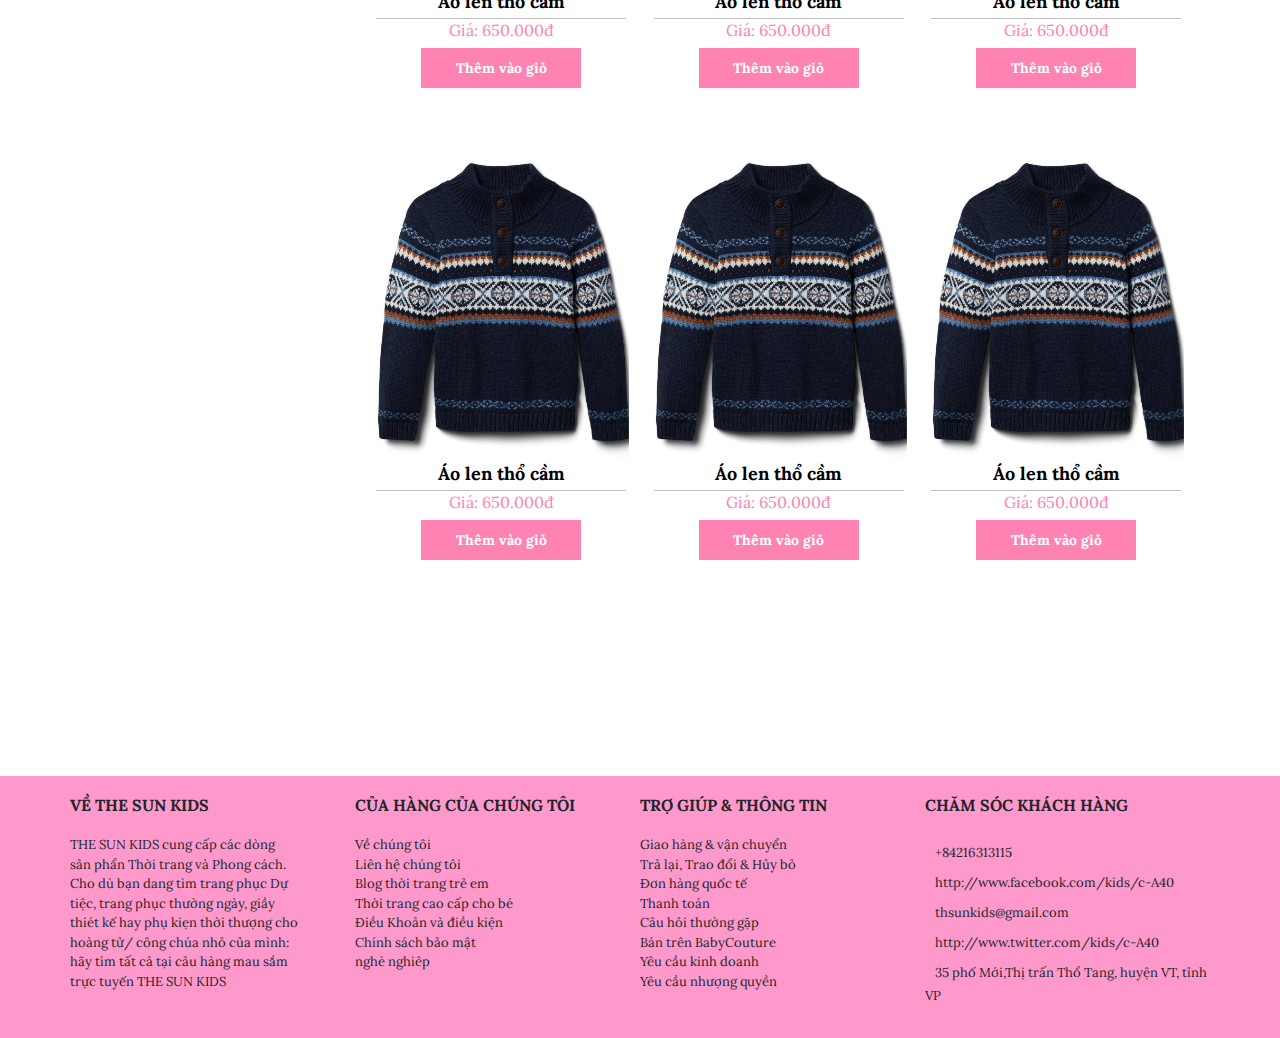
==== commit 8e1ddc80: "cuongnv" ====
--- a/h2_betrai.html
+++ b/h2_betrai.html
@@ -14,90 +14,93 @@
   <!-- link iconscou -->
   <link rel="stylesheet" href="https://unicons.iconscout.com/release/v4.0.0/css/line.css" />
   <link rel="stylesheet" href="h2_betrai.css" />
+  <link rel="stylesheet" href="style.css" />
   <title>Trang Giỏ hàng bước 2 h5</title>
 </head>
 
 <body>
   <div class="container-fluid p-0">
-    <header class="header">
-      <div class="header__sub">
-        <div>
-          <i class="uil uil-phone"></i>
-          <span>+84216313115</span>
-        </div>
-        <div>
-          <h3 class="header__sub-title text-uppercase">
-            thương hiệu thời trang trẻ em - the sun kids
-          </h3>
-        </div>
-        <div>
-          <i class="far fa-clock"></i>
-          <span>7h - 22h</span>
-        </div>
-      </div>
-      <div class="header__main">
-        <div class="header__main-logo">
-          <a href="index.html">
-            <img src="./img/logo1.png" alt="" />
-          </a>
-        </div>
-        <div class="header__search">
-          <input type="text" placeholder="Tìm kiếm" class="header__input" />
-          <button class="header-btn-icon">
-            <i class="fas fa-search"></i>
-          </button>
-        </div>
-        <div class="header__img">
-          <a href=""><img src="./img/new.png" alt="" /></a>
-          <span class="header__img-sub">Hàng Mới</span>
-        </div>
-        <div class="header__img">
-          <a href=""><img src="./img/user.png" alt="" /></a>
-          <span class="header__img-sub">Đăng nhập/Đăng ký</span>
-        </div>
-        <div class="header__img">
-          <a href=""><img src="./img/giohang.png" alt="" /></a>
-          <span class="header__img-sub">Giở hàng</span>
-        </div>
-      </div>
-      <nav class="header__nav">
-        <ul class="nav justify-content-sm-between text-uppercase">
-          <li class="nav-item">
-            <a class="nav-link" href="index.html"><span>sun kids</span></a>
-          </li>
-          <li class="nav-item">
-            <a class="nav-link" href="h2_betrai.html"><span>bé trai</span></a>
-          </li>
-          <li class="nav-item">
-            <a class="nav-link" href="#"><span>bé gái</span></a>
-          </li>
-          <li class="nav-item">
-            <a class="nav-link" href="#"><span>hàng mới</span></a>
-          </li>
-          <li class="nav-item">
-            <a class="nav-link" href="#"><span>ưu đãi</span></a>
-          </li>
-          <li class="nav-item">
-            <a class="nav-link" href="#"><span>tin tức</span></a>
-          </li>
-          <li class="nav-item">
-            <a class="nav-link" href="#"><span>liên hệ</span></a>
-          </li>
-          <li class="nav-item">
-            <a class="nav-link" href="#"><span>giới thiêu</span></a>
-          </li>
-          <li class="nav-item">
-            <a class="nav-link" href="#"><span>cá nhân</span></a>
-          </li>
-          <li class="nav-item">
-            <a class="nav-link" href="h5_thanhtoan.html"><span>Thanh toán</span></a>
-          </li>
-        </ul>
+    <header class="header ">
+      <div class="bg-header-top">
+        <div class="container header__sub">
+          <div>
+            <i class="uil uil-phone"></i>
+            <span>+84216313115</span>
+          </div>
+          <div>
+            <h3 class="header__sub-title text-uppercase">THƯƠNG HIỆU THỜI TRANG TRẺ EM - THE SUN KIDS</h3>
+          </div>
+          <div>
+            <i class="far fa-clock"></i>
+            <span>7h - 22h</span>
+          </div>
+        </div>
+      </div>
+      <div class="bg-header-main">
+        <div class="container header__main">
+          <div><img src="./img/logo1.png" alt="logo"></div>
+          <div class="input-group w-40 header__search">
+            <input type="text" placeholder="tìm kiếm" class="form-control header__input">
+            <button class="input-group-text"><i class="fas fa-search "></i></button>
+          </div>
+          <div class="header__img">
+            <img src="./img/new.png" alt="">
+            <span class="header__img-sub">Hàng Mới</span>
+          </div>
+          <div class="header__img">
+            <img src="./img/user.png" alt="">
+            <span class="header__img-sub">Hàng Mới</span>
+          </div>
+          <div class="header__img">
+            <a href="H3_TrangGioHangB1.html" class="text-decoration-none header__img">
+              <img src="./img/giohang.png" alt="">
+              <span class="header__img-sub text-dark">Hàng Mới</span>
+            </a>
+
+          </div>
+        </div>
+      </div>
+      <nav class="bg-header-nav ">
+        <div class="container header__nav">
+          <ul class="nav justify-content-sm-between text-uppercase">
+            <li class="nav-item">
+              <a class="nav-link" href="index.html"><span>sun kids</span></a>
+            </li>
+            <li class="nav-item">
+              <a class="nav-link" href="h2_betrai.html"><span>bé trai</span></a>
+            </li>
+            <li class="nav-item">
+              <a class="nav-link" href="#"><span>bé gái</span></a>
+            </li>
+            <li class="nav-item">
+              <a class="nav-link" href="#"><span>hàng mới</span></a>
+            </li>
+            <li class="nav-item">
+              <a class="nav-link" href="#"><span>ưu đãi</span></a>
+            </li>
+            <li class="nav-item">
+              <a class="nav-link" href="#"><span>tin tức</span></a>
+            </li>
+            <li class="nav-item">
+              <a class="nav-link" href="#"><span>liên hệ</span></a>
+            </li>
+            <li class="nav-item">
+              <a class="nav-link" href="#"><span>giới thiêu</span></a>
+            </li>
+            <li class="nav-item">
+              <a class="nav-link" href="#"><span>cá nhân</span></a>
+            </li>
+            <li class="nav-item">
+              <a class="nav-link" href="h5_thanhtoan.html"><span>Thanh toán</span></a>
+            </li>
+          </ul>
+        </div>
+
       </nav>
     </header>
     <!-- ===============================main=================================== -->
-    <main class="page-fluid">
-      <div class="banner">
+    <main class="page-fluid container">
+      <div class="banner container">
         <img src="./img/Trang_bé trai_full_1366px – 2.png" alt="">
       </div>
       <div class="nav__sub">
@@ -106,172 +109,171 @@
           <h4 class="text-uppercase font-weight-bold">bé trai</h4>
         </nav>
       </div>
-      <div class="shop__product">
-        <nav class="shop__nav">
-          <ul class="shop__nav-list">
-            <span>Danh mục</span>
-            <li class="shop__nav-item"><a href=""
-                class="shop__nav-link shop__nav-link-active shop__nav-link-active-color  text-uppercase">bé trai</a>
-            </li>
-            <li class="shop__nav-item"><a href="" class="shop__nav-link shop__nav-link-active text-uppercase">bé gái</a>
-            </li>
-            <li class="shop__nav-item"><a href="" class="shop__nav-link shop__nav-link-active text-uppercase">hàng
-                mới</a></li>
-            <li class="shop__nav-item"><a href="" class="shop__nav-link text-uppercase text-dark">màu sắc</a></li>
-            <li class="shop__nav-item"><a href="" class="shop__nav-link text-uppercase text-dark">giá bán</a></li>
-            <li class="shop__nav-item"><a href="" class="shop__nav-link text-uppercase text-dark">trợ giúp</a></li>
-            <div>
-              <input type="text" placeholder="Tìm kiếm" class="shop__nav-input">
-            </div>
-          </ul>
-        </nav>
-        <div class="shop__product-list">
-          <div class="shop__product-item">
-            <a href="h6_chitietsp.html" class="shop__product-item text-decoration-none">
-              <img src="./img/ẢNH SẢN PHẨM ĐẦU TIÊN.jpg" alt="" class="shop__product-img">
-              <span class="shop__product-name">Áo len thổ cầm</span>
-              <span class="shop__product-price">Giá: 650.000đ</span>
-              <button class="shop__product-btn">Thêm vào giỏ</button>
-            </a>
-
-          </div>
-          <div class="shop__product-item">
-            <img src="./img/3.jpg" alt="" class="shop__product-img">
-            <span class="shop__product-name">Áo len thổ cầm</span>
-            <span class="shop__product-price">Giá: 650.000đ</span>
-            <button class="shop__product-btn">Thêm vào giỏ</button>
-          </div>
-          <div class="shop__product-item">
-            <img src="./img/4.jpg" alt="" class="shop__product-img">
-            <span class="shop__product-name">Áo len thổ cầm</span>
-            <span class="shop__product-price">Giá: 650.000đ</span>
-            <button class="shop__product-btn">Thêm vào giỏ</button>
-          </div>
-          <div class="shop__product-item">
-            <img src="./img/11.jpg" alt="" class="shop__product-img">
-            <span class="shop__product-name">Áo len thổ cầm</span>
-            <span class="shop__product-price">Giá: 650.000đ</span>
-            <button class="shop__product-btn">Thêm vào giỏ</button>
-          </div>
-          <div class="shop__product-item">
-            <img src="./img/13.jpg" alt="" class="shop__product-img">
-            <span class="shop__product-name">Áo len thổ cầm</span>
-            <span class="shop__product-price">Giá: 650.000đ</span>
-            <button class="shop__product-btn">Thêm vào giỏ</button>
-          </div>
-          <div class="shop__product-item">
-            <img src="./img/11.jpg" alt="" class="shop__product-img">
-            <span class="shop__product-name">Áo len thổ cầm</span>
-            <span class="shop__product-price">Giá: 650.000đ</span>
-            <button class="shop__product-btn">Thêm vào giỏ</button>
-          </div>
-          <div class="shop__product-item">
-            <img src="./img/14.jpg" alt="" class="shop__product-img">
-            <span class="shop__product-name">Áo len thổ cầm</span>
-            <span class="shop__product-price">Giá: 650.000đ</span>
-            <button class="shop__product-btn">Thêm vào giỏ</button>
-          </div>
-          <div class="shop__product-item">
-            <img src="./img/17.jpg" alt="" class="shop__product-img">
-            <span class="shop__product-name">Áo len thổ cầm</span>
-            <span class="shop__product-price">Giá: 650.000đ</span>
-            <button class="shop__product-btn">Thêm vào giỏ</button>
-          </div>
-          <div class="shop__product-item">
-            <img src="./img/16.jpg" alt="" class="shop__product-img">
-            <span class="shop__product-name">Áo len thổ cầm</span>
-            <span class="shop__product-price">Giá: 650.000đ</span>
-            <button class="shop__product-btn">Thêm vào giỏ</button>
-          </div>
-          <div class="shop__product-item">
-            <img src="./img/25.jpg" alt="" class="shop__product-img">
-            <span class="shop__product-name">Áo len thổ cầm</span>
-            <span class="shop__product-price">Giá: 650.000đ</span>
-            <button class="shop__product-btn">Thêm vào giỏ</button>
-          </div>
-          <div class="shop__product-item">
-            <img src="./img/24.jpg" alt="" class="shop__product-img">
-            <span class="shop__product-name">Áo len thổ cầm</span>
-            <span class="shop__product-price">Giá: 650.000đ</span>
-            <button class="shop__product-btn">Thêm vào giỏ</button>
-          </div>
-          <div class="shop__product-item">
-            <img src="./img/25.jpg" alt="" class="shop__product-img">
-            <span class="shop__product-name">Áo len thổ cầm</span>
-            <span class="shop__product-price">Giá: 650.000đ</span>
-            <button class="shop__product-btn">Thêm vào giỏ</button>
-          </div>
-        </div>
-      </div>
-      <div class="select__slides">
-        <div>
-          <i class="fas fa-circle"></i>
-          <i class="far fa-circle"></i>
-          <i class="far fa-circle"></i>
-          <i class="far fa-circle"></i>
-        </div>
-      </div>
-    </main>
-    <!-- ===============================footer================================== -->
-    <footer class="container-fluid ">
-      <div class="row">
-        <div class="col-3 footer-list">
-          <h4>VỀ THE SUN KIDS</h4>
-          <p>
-            THE SUN KIDS cung cấp các dòng sản phẩn Thời trang và Phong cách.
-            Cho dù bạn dang tìm trang phục Dự tiệc, trang phục thường ngày,
-            giầy thiét kế hay phụ kiẹn thời thượng cho hoàng tử/ công chúa nhỏ
-            của mình: hãy tìm tất cả tại cảu hàng mau sắm trực tuyến THE SUN
-            KIDS
-          </p>
-        </div>
-        <div class="col-3 footer-list">
-          <h4>CỦA HÀNG CỦA CHÚNG TÔI</h4>
-          <ul>
-            <li>Về chúng tôi</li>
-            <li>Liên hệ chúng tôi</li>
-            <li>Blog thời trang trẻ em</li>
-            <li>Thời trang cao cấp cho bé</li>
-            <li>Điều Khoản và điều kiện</li>
-            <li>Chính sách bảo mật</li>
-            <li>nghè nghiêp</li>
-          </ul>
-        </div>
-        <div class="col-3 footer-list">
-          <h4>TRỢ GIÚP & THÔNG TIN</h4>
-          <ul>
-            <li>Giao hàng & vận chuyển</li>
-            <li>Trả lại, Trao đổi & Hủy bỏ</li>
-            <li>Đơn hàng quốc tế</li>
-            <li>Thanh toán</li>
-            <li>Câu hỏi thường gặp</li>
-            <li>Bán trên BabyCouture</li>
-            <li>Yêu cầu kinh doanh</li>
-            <li>Yêu cầu nhượng quyền</li>
-          </ul>
-        </div>
-        <div class="col-3 footer-list">
-          <h4 class="text-uppercase">chăm sóc khách hàng</h4>
-          <ul class="d-flex flex-column justify-content-between">
-            <li class="fooder__connect">
-              <i class="uil uil-phone"></i><a>+84216313115</a>
-            </li>
-            <li class="fooder__connect">
-              <i class="uil uil-facebook"></i><a>http://www.facebook.com/kids/c-A40</a>
-            </li>
-            <li class="fooder__connect">
-              <i class="uil uil-envelope"></i><a>thsunkids@gmail.com</a>
-            </li>
-            <li class="fooder__connect">
-              <i class="uil uil-twitter-alt"></i><a>http://www.twitter.com/kids/c-A40</a>
-            </li>
-            <li class="fooder__connect">
-              <i class="uil uil-map-marker"></i><span>35 phố Mới,Thị trấn Thổ Tang, huyện VT, tỉnh VP</span>
-            </li>
-          </ul>
-        </div>
-      </div>
-    </footer>
+      <div class="shop__product row mx-0">
+        <div class="col-3">
+          <nav class="shop__nav">
+            <ul class="shop__nav-list">
+              <span>Danh mục</span>
+              <li class="shop__nav-item"><a href=""
+                  class="shop__nav-link shop__nav-link-active shop__nav-link-active-color  text-uppercase">bé trai</a>
+              </li>
+              <li class="shop__nav-item"><a href="" class="shop__nav-link shop__nav-link-active text-uppercase">bé
+                  gái</a>
+              </li>
+              <li class="shop__nav-item"><a href="" class="shop__nav-link shop__nav-link-active text-uppercase">hàng
+                  mới</a></li>
+              <li class="shop__nav-item"><a href="" class="shop__nav-link text-uppercase text-dark">màu sắc</a></li>
+              <li class="shop__nav-item"><a href="" class="shop__nav-link text-uppercase text-dark">giá bán</a></li>
+              <li class="shop__nav-item"><a href="" class="shop__nav-link text-uppercase text-dark">trợ giúp</a></li>
+              <div>
+                <input type="text" placeholder="Tìm kiếm" class="shop__nav-input">
+              </div>
+            </ul>
+          </nav>
+        </div>
+        <div class="shop__product-list col-9 px-0">
+          <div class="row mx-0">
+            <div class="col-4 px-0">
+              <div class="shop__product-item">
+                <a href="h6_chitietsp.html" class="shop__product-item text-decoration-none">
+                  <img src="./img/ẢNH SẢN PHẨM ĐẦU TIÊN.jpg" alt="" class="shop__product-img">
+                  <div class="shop__product-name">Áo len thổ cầm</div>
+                  <div class="shop__product-price">Giá: 650.000đ</div>
+                  <button class="shop__product-btn">Thêm vào giỏ</button>
+                </a>
+              </div>
+            </div>
+            <div class="col-4 px-0">
+              <div class="shop__product-item">
+                <a href="h6_chitietsp.html" class="shop__product-item text-decoration-none">
+                  <img src="./img/ẢNH SẢN PHẨM ĐẦU TIÊN.jpg" alt="" class="shop__product-img">
+                  <div class="shop__product-name">Áo len thổ cầm</div>
+                  <div class="shop__product-price">Giá: 650.000đ</div>
+                  <button class="shop__product-btn">Thêm vào giỏ</button>
+                </a>
+              </div>
+            </div>
+            <div class="col-4 px-0">
+              <div class="shop__product-item">
+                <a href="h6_chitietsp.html" class="shop__product-item text-decoration-none">
+                  <img src="./img/ẢNH SẢN PHẨM ĐẦU TIÊN.jpg" alt="" class="shop__product-img">
+                  <div class="shop__product-name">Áo len thổ cầm</div>
+                  <div class="shop__product-price">Giá: 650.000đ</div>
+                  <button class="shop__product-btn">Thêm vào giỏ</button>
+                </a>
+              </div>
+            </div>
+            <div class="col-4 px-0">
+              <div class="shop__product-item">
+                <a href="h6_chitietsp.html" class="shop__product-item text-decoration-none">
+                  <img src="./img/ẢNH SẢN PHẨM ĐẦU TIÊN.jpg" alt="" class="shop__product-img">
+                  <div class="shop__product-name">Áo len thổ cầm</div>
+                  <div class="shop__product-price">Giá: 650.000đ</div>
+                  <button class="shop__product-btn">Thêm vào giỏ</button>
+                </a>
+              </div>
+            </div>
+            <div class="col-4 px-0">
+              <div class="shop__product-item">
+                <a href="h6_chitietsp.html" class="shop__product-item text-decoration-none">
+                  <img src="./img/ẢNH SẢN PHẨM ĐẦU TIÊN.jpg" alt="" class="shop__product-img">
+                  <div class="shop__product-name">Áo len thổ cầm</div>
+                  <div class="shop__product-price">Giá: 650.000đ</div>
+                  <button class="shop__product-btn">Thêm vào giỏ</button>
+                </a>
+              </div>
+            </div>
+            <div class="col-4 px-0">
+              <div class="shop__product-item">
+                <a href="h6_chitietsp.html" class="shop__product-item text-decoration-none">
+                  <img src="./img/ẢNH SẢN PHẨM ĐẦU TIÊN.jpg" alt="" class="shop__product-img">
+                  <div class="shop__product-name">Áo len thổ cầm</div>
+                  <div class="shop__product-price">Giá: 650.000đ</div>
+                  <button class="shop__product-btn">Thêm vào giỏ</button>
+                </a>
+              </div>
+            </div>
+            <div class="col-4 px-0">
+              <div class="shop__product-item">
+                <a href="h6_chitietsp.html" class="shop__product-item text-decoration-none">
+                  <img src="./img/ẢNH SẢN PHẨM ĐẦU TIÊN.jpg" alt="" class="shop__product-img">
+                  <div class="shop__product-name">Áo len thổ cầm</div>
+                  <div class="shop__product-price">Giá: 650.000đ</div>
+                  <button class="shop__product-btn">Thêm vào giỏ</button>
+                </a>
+              </div>
+            </div>
+            <div class="col-4 px-0">
+              <div class="shop__product-item">
+                <a href="h6_chitietsp.html" class="shop__product-item text-decoration-none">
+                  <img src="./img/ẢNH SẢN PHẨM ĐẦU TIÊN.jpg" alt="" class="shop__product-img">
+                  <div class="shop__product-name">Áo len thổ cầm</div>
+                  <div class="shop__product-price">Giá: 650.000đ</div>
+                  <button class="shop__product-btn">Thêm vào giỏ</button>
+                </a>
+              </div>
+            </div>
+            <div class="col-4 px-0">
+              <div class="shop__product-item">
+                <a href="h6_chitietsp.html" class="shop__product-item text-decoration-none">
+                  <img src="./img/ẢNH SẢN PHẨM ĐẦU TIÊN.jpg" alt="" class="shop__product-img">
+                  <div class="shop__product-name">Áo len thổ cầm</div>
+                  <div class="shop__product-price">Giá: 650.000đ</div>
+                  <button class="shop__product-btn">Thêm vào giỏ</button>
+                </a>
+              </div>
+            </div>
+          </div>
+        </div>
+      </div>
+  </div>
+  <div class="select__slides">
+    <div>
+      <i class="fas fa-circle"></i>
+      <i class="far fa-circle"></i>
+      <i class="far fa-circle"></i>
+      <i class="far fa-circle"></i>
+    </div>
+  </div>
+  </main>
+  <!-- ===============================footer================================== -->
+  <footer>
+    <div class="container d-flex p-0">
+      <div class="footer-list">
+        <h4>VỀ THE SUN KIDS</h4>
+        <p>THE SUN KIDS cung cấp các dòng sản phẩn Thời trang và Phong cách. Cho dù bạn dang tìm trang phục Dự
+          tiệc,
+          trang phục thường ngày, giầy thiét kế hay phụ kiẹn thời thượng cho hoàng tử/ công chúa nhỏ của mình:
+          hãy
+          tìm tất cả tại cảu hàng mau sắm trực tuyến THE SUN KIDS</p>
+      </div>
+      <div class="footer-list">
+        <h4>CỦA HÀNG CỦA CHÚNG TÔI</h4>
+        <p>Về chúng tôi <br> Liên hệ chúng tôi<br>Blog thời trang trẻ em<br>Thời trang cao cấp cho bé<br>Điều
+          Khoản
+          và điều kiện<br>Chính sách bảo mật<br> nghè nghiêp</p>
+      </div>
+      <div class="footer-list">
+        <h4>TRỢ GIÚP & THÔNG TIN</h4>
+        <p>Giao hàng & vận chuyển<br>Trả lại, Trao đổi & Hủy bỏ<br>Đơn hàng quốc tế<br>Thanh toán<br>Câu hỏi
+          thường
+          gặp<br>Bán trên BabyCouture<br>Yêu cầu kinh doanh<br>Yêu cầu nhượng quyền</p>
+      </div>
+      <div class="footer-list">
+        <h4>CHĂM SÓC KHÁCH HÀNG</h4>
+        <ul class="connert p-0">
+          <li class="connerct-item"><i class="uil uil-phone"></i><span>+84216313115</span></li>
+          <li class="connerct-item"><i class="uil uil-facebook"></i><span>http://www.facebook.com/kids/c-A40</span></li>
+          <li class="connerct-item"><i class="uil uil-envelope"></i><span>thsunkids@gmail.com</span></li>
+          <li class="connerct-item"><i class="uil uil-twitter-alt"></i><span>http://www.twitter.com/kids/c-A40</span>
+          </li>
+          <li class="connerct-item"><i class="uil uil-map-marker"></i><span>35 phố Mới,Thị trấn Thổ Tang,
+              huyện
+              VT, tỉnh VP</span></li>
+        </ul>
+      </div>
+    </div>
+  </footer>
   </div>
 </body>
 
--- a/h2_betrai.css
+++ b/h2_betrai.css
@@ -1,101 +1,142 @@
 @import url('https://fonts.googleapis.com/css2?family=Lora&family=Shippori+Antique+B1&display=swap');
 
 * {
-  margin: 0;
-  padding: 0;
-}
-
-.main__color{
-  color: #fe82b2;
-}
-
+    margin: 0;
+    padding: 0;
+    box-sizing: border-box;
+}
 body {
   font-family: 'Lora', serif;
   font-size: 14px;
   line-height: 1.5;
   background-color: #fff;
-}
-
-.page-fluid {
-  max-width: 1366px;
-  padding: 0;
-}
-
+  display: flex;
+  flex-direction: column;
+  justify-content: space-between;
+  overflow: scroll;
+  min-height: 100vh;
+}
+.pages{
+    margin: 0 auto;
+}
 .header {
-  width: 100%;
-}
-
+    width: 100%;
+}
+img{
+    width: 100%;
+    height: 100%;
+    object-fit: cover;
+}
+.bg-header-top{
+    background-color: #fe82b2;
+    width: 100%;
+}
 .header__sub {
-  background-color: #fe82b2;
-  display: flex;
-  justify-content: space-between;
-  align-items: center;
-  height: 40px;
-  width: 100%;
-  padding: 0 40px;
-  color: #fff;
+    display: flex;
+    justify-content: space-between;
+    align-items: center;
+    height: 40px;
+    /* padding: 0 40px; */
+    color: #fff;
 }
 
 .header__sub-title {
-  font-size: 17px;
-}
-
+    font-size: 17px;
+}
+.bg-header-main{
+    background-color: #ffeeff;
+}
 .header__main {
-  background-color: #ffeeff;
-  height: 150px;
-  display: flex;
-  justify-content: space-between;
-  align-items: center;
-  padding: 0 70px;
-}
-
-.header__search {
-  position: relative;
-}
-
-.header__input {
-  width: 490px;
-  height: 40px;
-  border: 1px solid rgb(0, 0, 0);
-  background-color: #fecccb;
-  padding-left: 60px;
-}
-
-
+    height: 150px;
+    display: flex;
+    justify-content: space-between;
+    align-items: center;
+    /* padding: 0 70px; */
+}
+.header__main-logo{
+    width: 100px;
+    height: 100px;
+  }
+  .header__main-logo img{
+    width: 100%;
+    height: 100%;
+    object-fit: cover;
+  }
+.header__search{
+    width: 40%;
+ }
+ .header__search button{
+   background-color: #fecccb;
+  }
+ .header__input {
+   background-color: #fecccb;
+   border: none;
+ }
+
+.header__input::placeholder {
+    margin-left: 20px;
+}
 
 .header-btn-icon {
-  position: absolute;
-  width: 40px;
-  height: 40px;
-  background-color:transparent;
-  border: 0;
-  top: 0;
-  right: 0;
+    position: absolute;
+    width: 40px;
+    height: 40px;
+    background-color: #fecccb;
+    border: 1px solid rgb(0, 0, 0);
+    border-left-width: 0;
+    margin-left:-40px;
 }
 
 .header__img {
-  display: flex;
-  flex-direction: column;
-  justify-content: center;
-  align-items: center;
-}
-
+    display: flex;
+    flex-direction: column;
+    justify-content: center;
+    align-items: center;
+}
+.header__img img{
+    width: 127px;
+    height: 85px;
+    object-fit: cover;
+}
+.header__img-sub {
+    font-size: 18px;
+}
+.bg-header-nav{
+    background-color: #fe82b2;
+}  
 .header__nav {
-  height: 40px;
-  background-color: #fe82b2;
-  padding: 0 40px;
-  font-weight: bold;
-  color: #fff;
-}
-
-.header__nav a {
-  color: #fff;
-  text-decoration: none;
+    height: 40px;
+    /* padding: 0 40px; */
+    font-weight: bold;
+    color: #fff;
+  } 
+  .header__nav a {
+    color: #fff;
+    text-decoration: none;
+  }
+.header-list{
+    display: flex;
+    justify-content: space-around;
+    align-items: center;
+    height: 40px;
+    width: 100%;
+    padding: 0 40px;
+    color: #fff;
+    list-style: none;
+    font-weight: bold;
 }
 /* ================end header================ */
 
+.banner {
+  width: 100%;
+  height: 412px;
+  margin: 0 auto;
+}
+
 .banner img {
   width: 100%;
+  height: 100%;
+  object-fit: contain;
 }
 
 .nav__sub {
@@ -103,28 +144,40 @@
   width: 100%;
   height: 100px;
   font-size: 20px;
-}
-
-.shop__product {
-  display: flex;
-  width: 100%;
-}
+  margin-top: 15px;
+}
+
+.nav__sub h4 {
+  font-size: 28px;
+  margin-top: 5px;
+  font-weight: 700;
+}
+
+/* .shop__product {
+  display: flex;
+} */
 .shop__nav {
   background-color: #ffebeb;
-  width: 240px;
-  height: 390px;
+  width: 249px;
+  height: 385px;
   padding: 0 15px;
-  padding-top: 10px;
   padding-bottom: 50px;
 }
+
+.shop__nav-item{
+  height: 40px;
+}
+
 .shop__nav span {
   font-size: 15px;
 }
-
-.shop__nav input {
+.shop__nav-input {
   height: 35px;
   width: 100%;
   padding-left: 10px;
+}
+.shop__nav-input::placeholder {
+  font-style: italic;
 }
 .shop__nav-list {
   display: flex;
@@ -134,6 +187,11 @@
   height: 100%;
   color: #000;
 }
+
+.shop__nav-list span {
+  height: 40px;
+  line-height: 40px;
+}
 /* .shop__nav-item {
 } */
 .shop__nav-link {
@@ -154,31 +212,34 @@
 
 } */
 
-.shop__product-list {
+/* .shop__product-list {
   display: grid;
   grid-template-columns: repeat(3, 1fr);
   grid-gap: 30px;
   margin-left: 35px;
-}
+} */
 .shop__product-item {
-  display: flex;
+  /* display: flex;
   align-items: center;
   justify-content: center;
-  flex-direction: column;
-  width: 330px;
-  max-height: 420px;
+  flex-direction: column; */
+  width: 90%;
+  height: 422px;
+  margin: auto auto 50px auto;
+  text-align: center;
 }
 .shop__product-img {
-  height: 75%;
-  overflow: hidden;
+  height: 317px;
+  width: 253px;
+  object-fit: cover;
 }
 
 .shop__product-name {
-  margin-top: 5px;
+  height: 30px;
 }
 .shop__product-name,
 .shop__product-price {
-  display: inline;
+
   width: 100%;
   color: #000000;
   font-size: 18px;
@@ -189,7 +250,7 @@
   position: relative;
   font-weight: normal;
   font-size: 16px;
-  padding-top: 5px;
+  height: 30px;  
 }
 
 .shop__product-price::after {
@@ -198,7 +259,7 @@
   top: 0;
   left: 0;
   width: 100%;
-  height: 3px;
+  height: 1px;
   background-color: #c5bebe;
 }
 .shop__product-btn {
@@ -212,17 +273,22 @@
   font-weight: bold;
 }
 
+.select__slides {
+  margin-top: 50px;
+  margin-bottom: 63px;
+  height: 28px;
+  padding-right: 154px;
+}
+
 .select__slides div {
   display: flex;
   justify-content: flex-end;
-  padding-right: 190px;
-  margin-top: 60px;
-  margin-bottom: 70px;
 }
 
 .select__slides i {
-  padding: 0 2px;
+  height: 24px;
   color: #494949;
+  padding-right: 12px;
 }
 /* ===========footer ===========*/
 
@@ -233,7 +299,12 @@
   padding: 20px 30px;
   display: flex;
   justify-content: space-between;
-  max-width: 1366px;
+}
+.image-new{
+  height: 430px;
+}
+.footer-list {
+  width: 25%;
 }
 
 .footer-list h4 {
@@ -247,27 +318,16 @@
   margin-top: 20px;
 }
 
-.footer-list ul {
+.connert {
   list-style: none;
-}
-
-.fooder__connect {
-  display: flex;
-  align-items: center;
-}
-
-.fooder__connect i{
-  font-size: 25px;
+  margin-top: 20px;
+}
+
+.connerct-item i {
   margin-right: 10px;
-  font-weight: bold;
-}
-
-.fooder__connect span {
-  font-size: 10px;
-  line-height: 25px;
-}  
-
-.fooder__connect a {
-  font-size: 10px;
-  line-height: 25px;
-}  +  font-size: 20px;
+}
+
+.connerct-item span {
+  font-size: 13px;
+}--- a/style.css
+++ b/style.css
@@ -0,0 +1,231 @@
+@import url('https://fonts.googleapis.com/css2?family=Lora&family=Shippori+Antique+B1&display=swap');
+
+* {
+    margin: 0;
+    padding: 0;
+    box-sizing: border-box;
+}
+
+body {
+    font-family: 'Lora', serif;
+    font-size: 14px;
+    line-height: 1.5;
+    background-color: #fff; 
+    display: flex;
+    flex-direction: column;
+    justify-content: space-between;
+    /* height: 100%; */
+    min-height: 100vh;
+  }
+.pages{
+    margin: 0 auto;
+}
+.header {
+    width: 100%;
+}
+img{
+    width: 100%;
+    height: 100%;
+    object-fit: cover;
+}
+.bg-header-top{
+    background-color: #fe82b2;
+    width: 100%;
+}
+.header__sub {
+    display: flex;
+    justify-content: space-between;
+    align-items: center;
+    height: 40px;
+    /* padding: 0 40px; */
+    color: #fff;
+}
+
+.header__sub-title {
+    font-size: 17px;
+}
+.bg-header-main{
+    background-color: #ffeeff;
+}
+.header__main {
+    height: 150px;
+    display: flex;
+    justify-content: space-between;
+    align-items: center;
+    /* padding: 0 70px; */
+}
+.header__main-logo{
+    width: 100px;
+    height: 100px;
+  }
+  .header__main-logo img{
+    width: 100%;
+    height: 100%;
+    object-fit: cover;
+  }
+.header__search{
+    width: 40%;
+ }
+ .header__search button{
+   background-color: #fecccb;
+  }
+ .header__input {
+   background-color: #fecccb;
+   border: none;
+ }
+
+.header__input::placeholder {
+    margin-left: 20px;
+}
+
+.header-btn-icon {
+    position: absolute;
+    width: 40px;
+    height: 40px;
+    background-color: #fecccb;
+    border: 1px solid rgb(0, 0, 0);
+    border-left-width: 0;
+    margin-left:-40px;
+}
+
+.header__img {
+    display: flex;
+    flex-direction: column;
+    justify-content: center;
+    align-items: center;
+}
+.header__img img{
+    width: 127px;
+    height: 85px;
+    object-fit: cover;
+}
+.header__img-sub {
+    font-size: 18px;
+}
+.bg-header-nav{
+    background-color: #fe82b2;
+}  
+.header__nav {
+    height: 40px;
+    /* padding: 0 40px; */
+    font-weight: bold;
+    color: #fff;
+  } 
+  .header__nav a {
+    color: #fff;
+    text-decoration: none;
+  }
+.header-list{
+    display: flex;
+    justify-content: space-around;
+    align-items: center;
+    height: 40px;
+    width: 100%;
+    padding: 0 40px;
+    color: #fff;
+    list-style: none;
+    font-weight: bold;
+}
+.banner{
+    height: 454px;
+}
+.banner img {
+   width: 100%;
+   height: 100%;
+   object-fit: contain;
+}
+.image-category{
+    height: 580px;
+}
+.image-category img{
+    height: 100%;
+    width: 100%;
+    object-fit: cover;
+}
+.shop{
+ margin-top: 20px;
+}
+
+
+.shop__list-2{
+    margin-top: 40px;
+    
+}
+
+.shop__title{
+    margin-top: 48px;
+}
+.shop__list-3 {
+    display: flex;
+    justify-content: space-between;
+    margin-top: 25px;
+}
+
+.shop__list-4 {
+    display: flex;
+    justify-content: space-between;
+    margin-top: 25px;
+}
+
+
+ .shop-item{
+    height: 272px;
+}
+.shop-item-img{
+    width: 100%;
+    height: 100%;
+    object-fit: cover;
+} 
+
+.banner1 {
+    margin-top: 40px;
+}
+.banner1 .img-footer{
+  
+    height: 430px;
+    object-fit: cover;
+}
+.banner1 .img-footer1{
+  
+    height: 430px;
+    object-fit: cover;
+}
+footer {
+    height: 262px;
+    background-color: #ff99cb;
+    margin-top: 20px;
+    padding: 20px 30px;
+    display: flex;
+    justify-content: space-between;
+}
+.image-new{
+    height: 430px;
+}
+.footer-list {
+    width: 25%;
+}
+
+.footer-list h4 {
+    font-weight: bold;
+    font-size: 16px;
+}
+
+.footer-list p {
+    font-size: 13px;
+    max-width: 80%;
+    margin-top: 20px;
+}
+
+.connert {
+    list-style: none;
+    margin-top: 20px;
+}
+
+.connerct-item i {
+    margin-right: 10px;
+    font-size: 20px;
+}
+
+.connerct-item span {
+    font-size: 13px;
+}